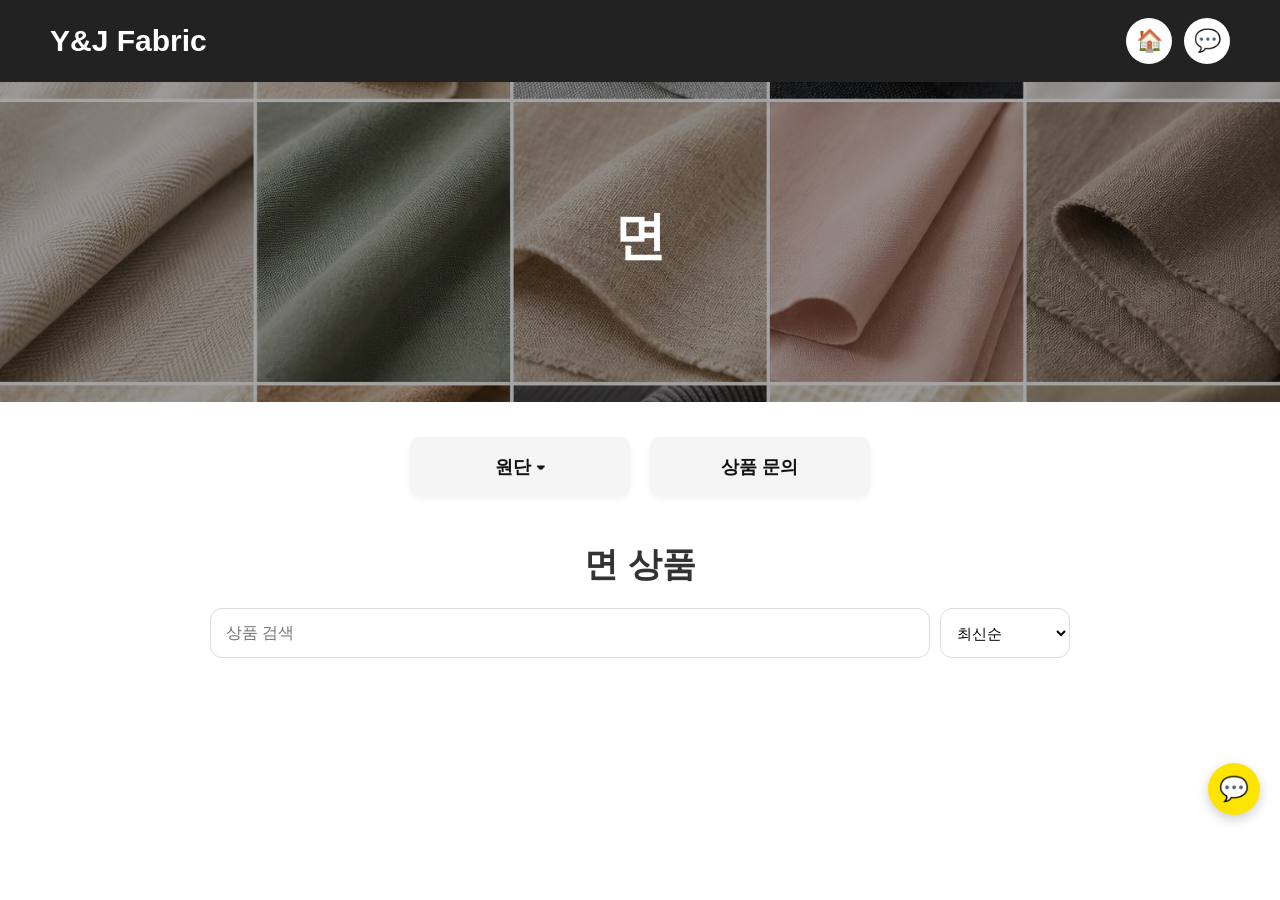
==== co.html @ 5d138b47 "Add files via upload" ====
<!-- co.html -->

<!DOCTYPE html>
<html lang="ko">

<head>
  <meta charset="UTF-8">
  <meta name="viewport"
        content="width=device-width, initial-scale=1.0">

  <title>면 | Y&J Fabric</title>

  <link rel="stylesheet" href="co.css?v=8">

  <style>

    .search-wrap{
      width:100%;
      max-width:900px;
      margin:20px auto 10px;
      padding:0 20px;
      display:flex;
      align-items:center;
      gap:10px;
    }

    .search-box{
      flex:1;
    }

    .search-box input{
      width:100%;
      height:50px;
      border:1px solid #ddd;
      border-radius:12px;
      padding:0 15px;
      font-size:16px;
      outline:none;
    }

    .search-box input:focus{
      border-color:#222;
    }

    .sort-box{
      width:130px;
      flex-shrink:0;
    }

    .sort-box select{
      width:100%;
      height:50px;
      border:1px solid #ddd;
      border-radius:12px;
      padding:0 12px;
      font-size:15px;
      background:#fff;
      outline:none;
      cursor:pointer;
    }

    .sort-box select:focus{
      border-color:#222;
    }

    /* =========================
       상품 팝업
    ========================= */

    .modal{
      display:none;
      position:fixed;
      inset:0;
      background:rgba(0,0,0,0.85);
      z-index:99999;
      justify-content:center;
      align-items:center;
      padding:20px;
    }

    .modal.show{
      display:flex;
    }

    .modal-content-wrap{
      width:100%;
      max-width:1200px;
      background:white;
      border-radius:20px;
      overflow:hidden;
      display:flex;
      gap:0;
      max-height:90vh;
    }

    .modal-left{
      flex:1;
      background:#111;
      display:flex;
      justify-content:center;
      align-items:center;
      padding:20px;
    }

    .modal-image{
      width:100%;
      max-height:80vh;
      object-fit:contain;
      border-radius:12px;
    }

    .modal-right{
      width:420px;
      background:white;
      padding:35px;
      overflow-y:auto;
    }

    .modal-product-name{
      font-size:32px;
      margin-bottom:25px;
      color:#111;
      line-height:1.3;
      word-break:keep-all;
    }

    .modal-detail-box{
      display:flex;
      flex-direction:column;
      gap:14px;
      margin-bottom:25px;
    }

    .modal-detail-item{
      border-bottom:1px solid #eee;
      padding-bottom:12px;
    }

    .modal-detail-label{
      font-size:13px;
      color:#888;
      margin-bottom:5px;
    }

    .modal-detail-value{
      font-size:17px;
      color:#222;
      font-weight:600;
      word-break:break-word;
    }

    .modal-description{
      font-size:15px;
      color:#444;
      line-height:1.8;
      white-space:pre-wrap;
      word-break:break-word;
    }

    .modal-close{
      position:absolute;
      top:20px;
      right:30px;
      color:white;
      font-size:44px;
      cursor:pointer;
      z-index:100000;
      line-height:1;
    }

    .modal-close:hover{
      opacity:0.7;
    }

    @media (max-width:768px){

      .search-wrap{
        gap:8px;
      }

      .sort-box{
        width:120px;
      }

      .search-box input,
      .sort-box select{
        height:46px;
        font-size:14px;
      }

      .modal-content-wrap{
        flex-direction:column;
        max-height:92vh;
      }

      .modal-left{
        padding:12px;
      }

      .modal-image{
        max-height:45vh;
      }

      .modal-right{
        width:100%;
        padding:22px;
      }

      .modal-product-name{
        font-size:24px;
        margin-bottom:20px;
      }

      .modal-detail-value{
        font-size:15px;
      }

      .modal-description{
        font-size:14px;
      }

      .modal-close{
        top:14px;
        right:18px;
        font-size:36px;
      }

    }

  </style>
</head>

<body>

<header>

  <h2>Y&J Fabric</h2>

  <nav class="icon-nav">

    <a href="index.html"
       title="홈"
       class="icon-btn">
      🏠
    </a>

    <a href="order.html"
       title="문의"
       class="icon-btn">
      💬
    </a>

  </nav>

</header>

<section class="hero">

  <div class="hero-overlay">

    <h1>면</h1>


  </div>

</section>

<section class="categories">

  <div class="dropdown-category">

    <div class="category">
      원단 ▾
    </div>

    <div class="dropdown-menu">

      <a href="co.html">면</a>
      <a href="li.html">린넨</a>
      <a href="de.html">데님</a>
      <a href="ra.html">레이온</a>
      <a href="da.html">다이마루</a>

    </div>

  </div>

  <a href="order.html"
     class="category">
    상품 문의
  </a>

</section>

<section class="page-title">

  <h2>면 상품</h2>

</section>

<div class="search-wrap">

  <div class="search-box">

    <input
      type="text"
      id="searchInput"
      placeholder="상품 검색"
    >

  </div>

  <div class="sort-box">

    <select id="sortSelect">

      <option value="latest">
        최신순
      </option>
      <option value="popular">
        인기순
      </option>
      <option value="name">
        이름순
      </option>

    </select>

  </div>

</div>

<section class="products">

  <div class="grid"
       id="grid"></div>

  <div id="loading">
    로딩중...
  </div>

</section>

<button id="topBtn">
  ↑
</button>

<a
  href="https://open.kakao.com/o/smrFUTti/"
  target="_blank"
  id="kakaoBtn"
  title="카카오톡 문의"
>
  💬
</a>

<script type="module">

import { initializeApp }
from "https://www.gstatic.com/firebasejs/12.3.0/firebase-app.js";

import {
  getFirestore,
  collection,
  getDocs,
  query,
  where,
  doc,
  updateDoc,
  increment
}
from "https://www.gstatic.com/firebasejs/12.3.0/firebase-firestore.js";

const firebaseConfig = {

  apiKey: "AIzaSyAGNPNq_hkyUL4CRrUCNpMMQA9CmLGZy5o",

  authDomain: "ynjfabrickor.firebaseapp.com",

  projectId: "ynjfabrickor",

  storageBucket: "ynjfabrickor.firebasestorage.app",

  messagingSenderId: "807605740695",

  appId: "1:807605740695:web:4aaa88cf3387266bb635d2"

};

const app = initializeApp(firebaseConfig);

const db = getFirestore(app);

const grid =
  document.getElementById("grid");

const loading =
  document.getElementById("loading");

const topBtn =
  document.getElementById("topBtn");

const searchInput =
  document.getElementById("searchInput");

const sortSelect =
  document.getElementById("sortSelect");

let page = 0;

const pageSize = 12;

let products = [];

let filteredProducts = [];

async function loadProducts(){

  try{

    loading.style.display = "block";

    const q =
      query(
        collection(db, "products"),
        where("category", "==", "co")
      );

    const querySnapshot =
      await getDocs(q);

    products = [];

    querySnapshot.forEach((docSnap) => {

  products.push({
    id: docSnap.id,
    ...docSnap.data()
  });

});

    filteredProducts = [...products];

    sortProducts("latest");

    if(products.length === 0){

      loading.innerHTML =
        "등록된 상품이 없습니다.";

      return;

    }

    renderProducts();

  }catch(error){

    console.error(error);

    loading.innerHTML =
      "상품을 불러오지 못했습니다.";

  }

}

function sortProducts(type){

  filteredProducts.sort((a, b) => {

    // 품절 상품 맨 아래
    if(!!a.soldOut !== !!b.soldOut){
      return a.soldOut ? 1 : -1;
    }

    // 최신순
    if(type === "latest"){

      const aTime = a.createdAt || 0;
      const bTime = b.createdAt || 0;

      return bTime - aTime;

    }
// 인기순
    if(type === "popular"){

  return (b.viewCount || 0)
       - (a.viewCount || 0);

}
    // 이름순
    if(type === "name"){

      return (a.name || "").localeCompare(
        b.name || "",
        "ko"
      );

    }

    return 0;

  });

}

function renderProducts(reset = true){

  if(reset){

    page = 0;

    grid.innerHTML = "";

  }

  const start =
    page * pageSize;

  const end =
    start + pageSize;

  const items =
    filteredProducts.slice(start, end);

  items.forEach((product, index) => {

    const div =
      document.createElement("div");

    div.className = "item";

    div.dataset.index =
      start + index;

    div.innerHTML = `

      <div class="item-image-wrap">

        <img
          src="${product.image}"
          alt="${product.name}"
          loading="lazy"
          class="${
            product.soldOut
            ? "soldout-image"
            : ""
          }"
        >

        ${
          product.soldOut
          ? `
            <div class="soldout-badge">
              품절
            </div>
          `
          : ""
        }

      </div>

      <p class="product-name">
        ${product.name}
      </p>

    `;

    grid.appendChild(div);

  });

  const images =
    grid.querySelectorAll("img");

  images.forEach((img) => {

    if(img.complete){

      img.classList.add("loaded");

    }else{

      img.onload = () => {

        img.classList.add("loaded");

      };

    }

  });

  page++;

  if(filteredProducts.length === 0){

    grid.innerHTML = `

      <p style="
        width:100%;
        text-align:center;
        padding:40px 0;
        color:#777;
      ">

        검색 결과가 없습니다.

      </p>

    `;

  }

  loading.style.display = "none";

}

searchInput.addEventListener("input", () => {

  const keyword =
    searchInput.value
    .toLowerCase()
    .trim();

  filteredProducts =
    [...products].filter((product) => {

      return product.name
        .toLowerCase()
        .includes(keyword);

    });

  sortProducts(sortSelect.value);

  renderProducts(true);

});

sortSelect.addEventListener("change", () => {

  sortProducts(sortSelect.value);

  renderProducts(true);

});

window.addEventListener("scroll", () => {

  if(

    window.innerHeight +
    window.scrollY >=
    document.body.offsetHeight - 150

  ){

    if(

      page * pageSize <
      filteredProducts.length

    ){

      renderProducts(false);

    }

  }

  if(window.scrollY > 300){

    topBtn.classList.add("show");

  }else{

    topBtn.classList.remove("show");

  }

});

topBtn.addEventListener("click", () => {

  window.scrollTo({

    top:0,

    behavior:"smooth"

  });

});

loadProducts();

/* =========================
   상품 팝업
========================= */

document.addEventListener("click", function(e){

  const item =
    e.target.closest(".item");

  if(!item) return;

  const index =
    item.dataset.index;

  const product =
    filteredProducts[index];
    if(product.id){

  updateDoc(
    doc(db,"products",product.id),
    {
      viewCount: increment(1)
    }
  );

}
    
setTimeout(() => {


  const copyBtn =
    document.getElementById("copyBtn");

  if(copyBtn){

    copyBtn.onclick = () => {

      const text = `
상품명 : ${product.name || "-"}
색상 : ${product.color || "-"}
`;

      navigator.clipboard.writeText(text);

      alert("상품 정보가 복사되었습니다.");

    };

  }

}, 0);
  if(!product) return;

  document.getElementById("modalImage").src =
    product.image || "";

  document.getElementById("modalProductName").textContent =
    product.name || "-";

  document.getElementById("modalFabricName").textContent =
    product.fabricName || "-";

  document.getElementById("modalColor").textContent =
    product.color || "-";

  document.getElementById("modalWidth").textContent =
    product.width || "-";

  document.getElementById("modalPrice").textContent =
    product.price || "-";

  document.getElementById("modalDescription").textContent =
    product.detail || "상세 설명이 없습니다.";

  document
    .getElementById("imageModal")
    .classList.add("show");

});

document
  .querySelector(".modal-close")
  .addEventListener("click", function(){

    document
      .getElementById("imageModal")
      .classList.remove("show");

});

document
  .getElementById("imageModal")
  .addEventListener("click", function(e){

    if(e.target === this){

      this.classList.remove("show");

    }

});

</script>

<!-- 상품 확대 팝업 -->
<div id="imageModal"
     class="modal">

  <span class="modal-close">
    &times;
  </span>

  <div class="modal-content-wrap">

    <!-- 왼쪽 이미지 -->
    <div class="modal-left">

      <img
        id="modalImage"
        class="modal-image"
        src=""
        alt=""
      >

    </div>
<div class="modal-right">
    <!-- 오른쪽 정보 -->
    <div class="modal-top">

  <h2
    id="modalProductName"
    class="modal-product-name"
  ></h2>

  <div class="modal-btn-group">

    <button
      id="copyBtn"
      class="modal-copy-btn"
    >
      📋 복사
    </button>

    <a
      href="https://open.kakao.com/o/smrFUTti"
      target="_blank"
      class="modal-kakao-btn"
    >
      💬 문의
    </a>

  </div>

</div>

      <div class="modal-detail-box">

        <div class="modal-detail-item">

          <div class="modal-detail-label">
            원단명
          </div>

          <div
            id="modalFabricName"
            class="modal-detail-value"
          ></div>

        </div>

        <div class="modal-detail-item">

          <div class="modal-detail-label">
            색상
          </div>

          <div
            id="modalColor"
            class="modal-detail-value"
          ></div>

        </div>

        <div class="modal-detail-item">

          <div class="modal-detail-label">
            원단 폭
          </div>

          <div
            id="modalWidth"
            class="modal-detail-value"
          ></div>

        </div>

        <div class="modal-detail-item">

          <div class="modal-detail-label">
            3마 기준 가격
          </div>

          <div
            id="modalPrice"
            class="modal-detail-value"
          ></div>

        </div>

      </div>

      <div
        id="modalDescription"
        class="modal-description"
      ></div>

    </div>

  </div>
</div>
</div>

</body>
</html>
---- co.css ----
/* =========================
   기본 설정
========================= */

*{
  margin:0;
  padding:0;
  box-sizing:border-box;
}

html{
  -webkit-text-size-adjust:100%;
  text-size-adjust:100%;
}

body{
  font-family:Arial,sans-serif;
  background:#fff;
  color:#333;
}

/* =========================
   헤더
========================= */

header{
  display:flex;
  justify-content:space-between;
  align-items:center;
  padding:18px 50px;
  background:#222;
  color:white;
}

header h2{
  font-size:30px;
}

/* =========================
   아이콘 네비
========================= */

.icon-nav{
  display:flex;
  gap:12px;
}

.icon-btn{
  width:46px;
  height:46px;

  display:flex;
  align-items:center;
  justify-content:center;

  background:white;
  color:#222;

  border-radius:50%;
  text-decoration:none;
  font-size:22px;

  transition:0.3s;
}

.icon-btn:hover{
  background:#f1f1f1;
  transform:translateY(-2px);
}

/* =========================
   메인 배너
========================= */

.hero{
  height:320px;

  background:
    linear-gradient(rgba(0,0,0,0.35), rgba(0,0,0,0.35)),
    url('./images/back.png')
    center center / cover no-repeat;

  display:flex;
  justify-content:center;
  align-items:center;

  text-align:center;
  color:white;
}

.hero-overlay h1{
  font-size:52px;
  margin-bottom:10px;
}

.hero-overlay p{
  font-size:18px;
}

/* =========================
   카테고리
========================= */

.categories{
  display:flex;
  justify-content:center;
  align-items:center;

  gap:20px;
  padding:35px 20px;

  flex-wrap:wrap;
}

.dropdown-category{
  position:relative;
  display:flex;
  align-items:center;
}

.category,
.dropdown-btn{

  width:220px;
  height:60px;

  display:flex;
  justify-content:center;
  align-items:center;

  background:#f5f5f5;

  border:none;
  border-radius:10px;

  font-size:18px;
  font-weight:600;

  text-decoration:none;
  color:#111;

  cursor:pointer;

  box-shadow:0 2px 6px rgba(0,0,0,0.05);

  transition:0.2s;
}

.category:hover,
.dropdown-btn:hover{
  background:#ececec;
}

/* =========================
   드롭다운
========================= */

.dropdown-category:hover .dropdown-menu{
  display:block;
}

.dropdown-menu{
  display:none;

  position:absolute;
  top:60px;
  left:0;

  width:220px;

  background:white;

  border:1px solid #ddd;
  border-radius:10px;

  overflow:hidden;

  z-index:9999;

  box-shadow:0 5px 15px rgba(0,0,0,0.08);
}

.dropdown-menu a{
  display:block;

  padding:14px 16px;

  color:black;
  text-decoration:none;
}

.dropdown-menu a:hover{
  background:#eee;
}

/* =========================
   제목
========================= */

.page-title{
  padding:10px 20px 0;
}

.page-title h2{
  text-align:center;
  font-size:34px;
}

/* =========================
   상품
========================= */

.products{
  max-width:1400px;
  margin:auto;
  padding:50px 20px 70px;
}

.grid{
  display:grid;
  grid-template-columns:repeat(5,1fr);
  gap:25px;
}

/* 상품 카드 */

.item{
  border:1px solid #ddd;
  border-radius:12px;

  overflow:hidden;

  background:white;

  transition:0.3s;

  text-align:center;

  position:relative;

  cursor:pointer;
}

.item:hover{
  transform:translateY(-5px);

  box-shadow:0 5px 15px rgba(0,0,0,0.1);
}

/* 이미지 */

.item-image-wrap{
  position:relative;
}

.item img{
  width:100%;

  aspect-ratio:1 / 1;

  object-fit:cover;

  display:block;

  opacity:0;

  transition:opacity 0.3s ease;
}

.item img.loaded{
  opacity:1;
}

/* =========================
   품절
========================= */

.soldout-image{
  filter:grayscale(100%) brightness(0.7);
  transform:scale(0.98);
}

.soldout-badge{

  position:absolute;

  top:12px;
  left:12px;

  background:#d11a2a;
  color:white;

  padding:8px 14px;

  border-radius:999px;

  font-size:13px;
  font-weight:700;

  z-index:20;

  box-shadow:0 4px 10px rgba(0,0,0,0.25);

  pointer-events:none;
}

/* 상품명 */

.product-name{

  width:100%;

  padding:14px 10px;

  font-size:16px;

  text-align:center;

  white-space:nowrap;
  overflow:hidden;
  text-overflow:ellipsis;
}

/* =========================
   상품 팝업
========================= */

.modal{

  display:none;

  position:fixed;
  inset:0;

  z-index:99999;

  background:rgba(0,0,0,0.88);

  justify-content:center;
  align-items:center;

  padding:30px;
}

.modal.show{
  display:flex;
}

.modal-content-wrap{

  width:100%;
  max-width:1200px;

  background:white;

  border-radius:22px;

  display:flex;
  gap:30px;

  overflow:hidden;

  padding:30px;

  position:relative;
}

/* 왼쪽 이미지 */

.modal-left{
  flex:1;
  min-width:0;
}

.modal-image{

  width:100%;
  max-height:75vh;

  object-fit:contain;

  border-radius:14px;

  background:#f7f7f7;
}

/* 오른쪽 정보 */

.modal-right{
  width:380px;
}

/* 상단 */

.modal-top{
  display:flex;
  justify-content:space-between;
  align-items:flex-start;
  gap:20px;
  margin-bottom:25px;
}

.modal-top-left{
  flex:1;
}

/* 상품명 */

.modal-product-name{

  font-size:30px;
  font-weight:700;

  color:#111;

  line-height:1.3;

  word-break:keep-all;
}

/* 버튼 그룹 */

.modal-btn-group{
  display:flex;
  align-items:center;
  gap:10px;
  flex-shrink:0;
}

/* 공통 버튼 */

.modal-copy-btn,
.modal-kakao-btn{

  display:flex;
  align-items:center;
  justify-content:center;

  height:42px;
  padding:0 16px;

  border:none;
  border-radius:999px;

  text-decoration:none;

  font-size:14px;
  font-weight:700;

  cursor:pointer;

  transition:0.2s;

  box-shadow:0 4px 12px rgba(0,0,0,0.12);
}

/* 복사 버튼 */

.modal-copy-btn{
  background:#f3f3f3;
  color:#222;
}

/* 문의 버튼 */

.modal-kakao-btn{
  background:#FEE500;
  color:#3C1E1E;
}

/* hover */

.modal-copy-btn:hover,
.modal-kakao-btn:hover{
  transform:translateY(-2px);
}

/* 상세 정보 */

.modal-detail-box{

  display:flex;
  flex-direction:column;

  gap:14px;
}

.modal-detail-item{

  padding-bottom:12px;

  border-bottom:1px solid #eee;
}

.modal-detail-label{

  font-size:13px;

  color:#777;

  margin-bottom:5px;
}

.modal-detail-value{

  font-size:17px;
  font-weight:600;

  color:#222;

  line-height:1.4;
}

/* 설명 */

.modal-description{

  margin-top:20px;

  padding:16px;

  background:#f8f8f8;

  border-radius:12px;

  font-size:14px;
  line-height:1.7;

  color:#444;

  white-space:pre-line;
}

/* 닫기 버튼 */

.modal-close{

  position:absolute;

  top:18px;
  right:24px;

  font-size:42px;

  color:#111;

  cursor:pointer;

  z-index:100000;

  line-height:1;
}

.modal-close:hover{
  opacity:0.7;
}

/* =========================
   로딩
========================= */

#loading{
  text-align:center;
  padding:30px;
  display:none;
  color:#666;
}

/* =========================
   맨 위 버튼
========================= */

#topBtn{

  position:fixed;

  right:20px;
  bottom:20px;

  width:52px;
  height:52px;

  border:none;
  border-radius:50%;

  background:#222;
  color:white;

  font-size:22px;
  font-weight:bold;

  cursor:pointer;

  opacity:0;
  visibility:hidden;

  transition:0.3s;

  z-index:9999;

  box-shadow:0 4px 12px rgba(0,0,0,0.2);
}

#topBtn.show{
  opacity:1;
  visibility:visible;
}

#topBtn:hover{
  background:#444;
  transform:translateY(-3px);
}

/* =========================
   카카오 버튼
========================= */

#kakaoBtn{

  position:fixed;

  right:20px;
  bottom:85px;

  width:52px;
  height:52px;

  display:flex;
  align-items:center;
  justify-content:center;

  border-radius:50%;

  background:#FEE500;
  color:#3C1E1E;

  text-decoration:none;

  font-size:24px;
  font-weight:bold;

  z-index:9999;

  box-shadow:0 4px 12px rgba(0,0,0,0.2);

  transition:0.3s;
}

#kakaoBtn:hover{
  transform:translateY(-3px);
  box-shadow:0 6px 16px rgba(0,0,0,0.25);
}

/* =========================
   모바일
========================= */

@media (max-width:768px){

  header{

    flex-direction:row;

    justify-content:space-between;
    align-items:center;

    padding:14px 16px;
  }

  header h2{
    font-size:20px;
  }

  .icon-nav{
    gap:8px;
  }

  .icon-btn{
    width:36px;
    height:36px;
    font-size:16px;
  }

  .hero{
    height:200px;
    padding:20px;
  }

  .hero-overlay h1{
    font-size:30px;
  }

  .hero-overlay p{
    font-size:14px;
  }

  .categories{
    gap:8px;
    flex-wrap:nowrap;
  }

  .category,
  .dropdown-btn{

    width:145px;
    height:52px;

    font-size:15px;
  }

  .dropdown-menu{
    width:145px;
    top:58px;
  }

  .page-title h2{
    font-size:26px;
  }

  .products{
    padding:35px 10px 60px;
  }

  .grid{
    grid-template-columns:repeat(3,1fr);
    gap:10px;
  }

  .item{
    border-radius:8px;
  }

  .product-name{

    padding:10px 5px;

    font-size:13px;

    line-height:1.2;
  }

  .soldout-badge{

    top:8px;
    left:8px;

    padding:6px 10px;

    font-size:12px;
  }

  /* 모달 */

  .modal{
    padding:12px;
    align-items:flex-start;
    overflow-y:auto;
  }

  .modal-content-wrap{

    flex-direction:column;

    gap:18px;

    padding:18px;

    margin-top:40px;
  }

  .modal-right{
    width:100%;
  }

  .modal-image{
    max-height:45vh;
  }

  .modal-top{
    flex-direction:column;
    align-items:flex-start;
    gap:14px;
  }

  .modal-btn-group{
    width:100%;
  }

  .modal-copy-btn,
  .modal-kakao-btn{
    height:38px;
    font-size:13px;
    padding:0 14px;
  }

  .modal-product-name{
    font-size:22px;
  }

  .modal-detail-value{
    font-size:15px;
  }

  .modal-description{
    font-size:13px;
  }

  .modal-close{
    top:10px;
    right:16px;
    font-size:34px;
  }

  #topBtn{
    width:46px;
    height:46px;
    right:15px;
    bottom:15px;
    font-size:18px;
  }

  #kakaoBtn{
    width:46px;
    height:46px;
    right:15px;
    bottom:75px;
    font-size:20px;
  }

}
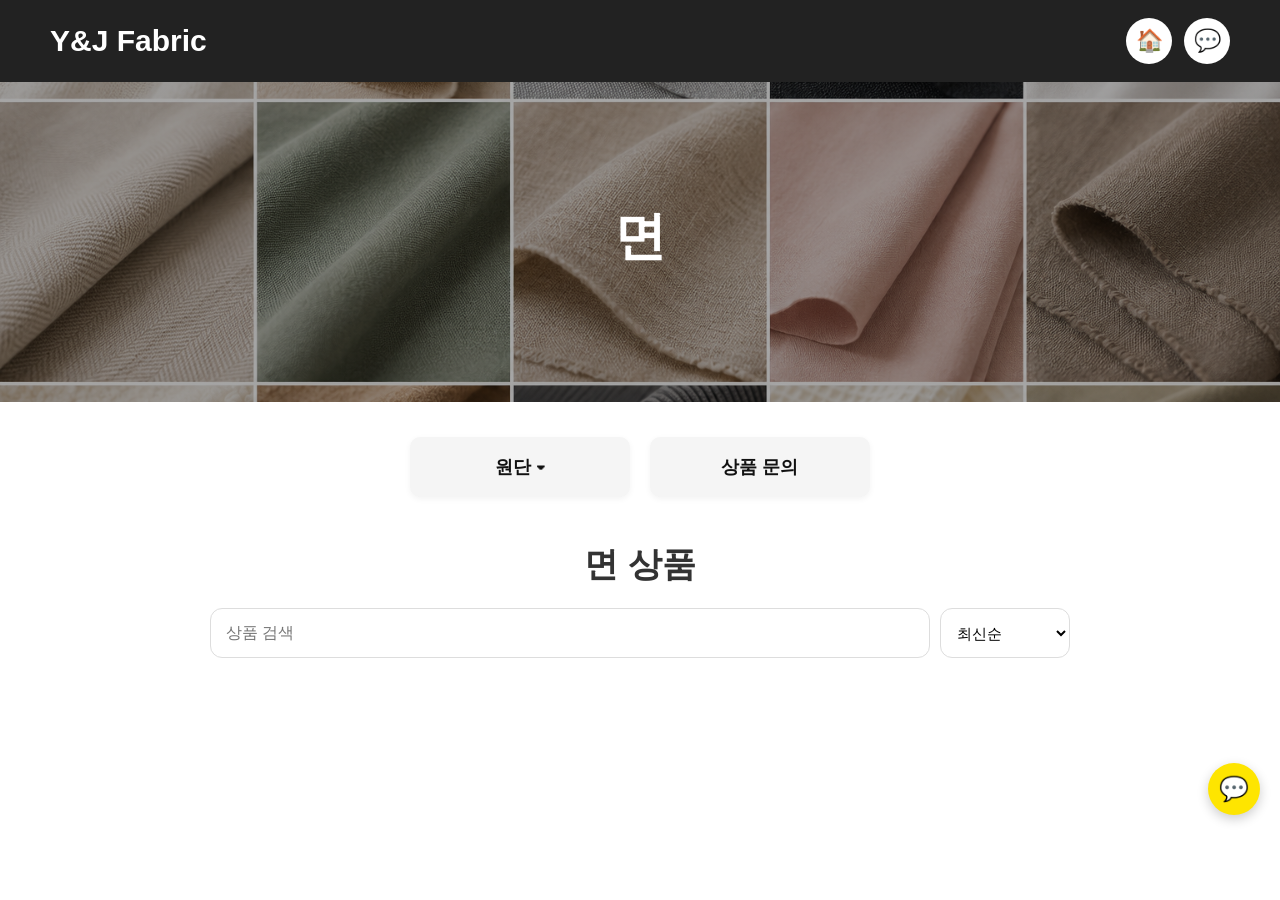
==== commit 988cb5a2: "Add files via upload" ====
--- a/co.html
+++ b/co.html
@@ -485,7 +485,7 @@
 
     }
 // 인기순
-    if(type === "popular"){
+  if(type === "popular"){
 
   return (b.viewCount || 0)
        - (a.viewCount || 0);
@@ -538,36 +538,43 @@
 
     div.innerHTML = `
 
-      <div class="item-image-wrap">
-
-        <img
-          src="${product.image}"
-          alt="${product.name}"
-          loading="lazy"
-          class="${
-            product.soldOut
-            ? "soldout-image"
-            : ""
-          }"
-        >
-
+  <div class="main-product-image-wrap">
+
+    ${
+      product.soldOut
+      ? `
+        <div class="soldout-badge">
+          품절
+        </div>
+      `
+      : ""
+    }
+
+    <img
+      src="${product.image}"
+      alt="${product.name}"
+      class="
+        main-product-image
         ${
           product.soldOut
-          ? `
-            <div class="soldout-badge">
-              품절
-            </div>
-          `
+          ? "soldout-image"
           : ""
         }
-
-      </div>
-
-      <p class="product-name">
-        ${product.name}
-      </p>
-
-    `;
+      "
+      loading="lazy"
+    >
+
+  </div>
+
+  <p class="product-name">
+    ${product.name}
+  </p>
+
+  <p class="product-price">
+    ₩${Number(product.price || 0).toLocaleString()}
+  </p>
+
+`;
 
     grid.appendChild(div);
 
@@ -768,7 +775,17 @@
 
   document.getElementById("modalPrice").textContent =
     product.price || "-";
-
+document.getElementById("modalThickness").textContent =
+  product.thickness || "-";
+
+document.getElementById("modalStretch").textContent =
+  product.stretch || "-";
+
+document.getElementById("modalSeeThrough").textContent =
+  product.seeThrough || "-";
+
+document.getElementById("modalTouch").textContent =
+  product.touch || "-";
   document.getElementById("modalDescription").textContent =
     product.detail || "상세 설명이 없습니다.";
 
@@ -906,7 +923,45 @@
           ></div>
 
         </div>
-
+<div class="modal-detail-item">
+  <div class="modal-detail-label">
+    두께
+  </div>
+  <div
+    id="modalThickness"
+    class="modal-detail-value"
+  ></div>
+</div>
+
+<div class="modal-detail-item">
+  <div class="modal-detail-label">
+    신축성
+  </div>
+  <div
+    id="modalStretch"
+    class="modal-detail-value"
+  ></div>
+</div>
+
+<div class="modal-detail-item">
+  <div class="modal-detail-label">
+    비침
+  </div>
+  <div
+    id="modalSeeThrough"
+    class="modal-detail-value"
+  ></div>
+</div>
+
+<div class="modal-detail-item">
+  <div class="modal-detail-label">
+    촉감
+  </div>
+  <div
+    id="modalTouch"
+    class="modal-detail-value"
+  ></div>
+</div>
       </div>
 
       <div
--- a/co.css
+++ b/co.css
@@ -827,4 +827,53 @@
     font-size:20px;
   }
 
+}
+.product-name{
+  margin-top:12px;
+  font-size:16px;
+  font-weight:600;
+  color:#222;
+}
+
+.product-price{
+  margin-top:4px;
+  font-size:15px;
+  font-weight:700;
+  color:#d11a2a;
+}
+@media (max-width:768px){
+
+  .product-name{
+    font-size:14px;
+  }
+
+  .product-price{
+    font-size:13px;
+  }
+
+}
+.product-name{
+  margin-top:12px;
+  font-size:16px;
+  font-weight:600;
+  color:#222;
+}
+
+.product-price{
+  margin-top:4px;
+  font-size:15px;
+  font-weight:700;
+  color:#d11a2a;
+}
+
+@media (max-width:768px){
+
+  .product-name{
+    font-size:14px;
+  }
+
+  .product-price{
+    font-size:13px;
+  }
+
 }
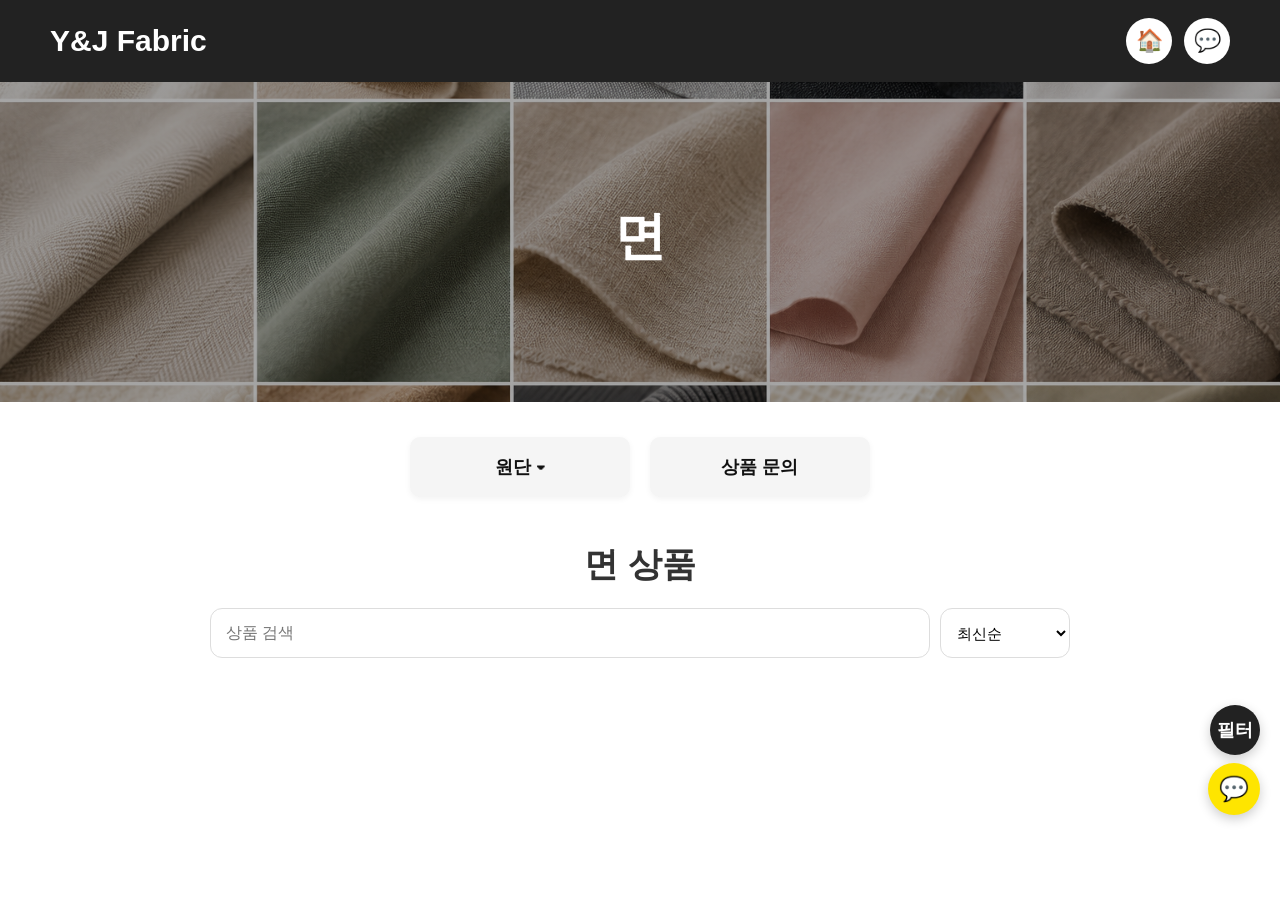
==== commit 9e1a6be2: "Add files via upload" ====
--- a/co.html
+++ b/co.html
@@ -353,6 +353,12 @@
 >
   💬
 </a>
+<button id="filterBtn"
+        class="filter-btn">
+
+  필터
+
+</button>
 
 <script type="module">
 
@@ -411,9 +417,56 @@
 const pageSize = 12;
 
 let products = [];
-
+let selectedFilters = {
+  color: [],
+  thickness: [],
+  stretch: [],
+  seeThrough: [],
+  touch: []
+};
+const filterOptions = {
+  color: [
+    "화이트",
+    "아이보리",
+    "베이지",
+    "브라운",
+    "그레이",
+    "블랙",
+    "레드",
+    "핑크",
+    "오렌지",
+    "옐로우",
+    "그린",
+    "블루",
+    "네이비",
+    "퍼플",
+    "멀티"
+  ],
+
+  thickness: [
+    "얇음",
+    "보통",
+    "두꺼움"
+  ],
+
+  stretch: [
+    "없음",
+    "약간",
+    "좋음"
+  ],
+
+  seeThrough: [
+    "없음",
+    "약간",
+    "있음"
+  ],
+  touch: [
+  "부드러움",
+  "보통",
+  "거침"
+  ]
+};
 let filteredProducts = [];
-
 async function loadProducts(){
 
   try{
@@ -452,7 +505,7 @@
       return;
 
     }
-
+    renderFilterModal();
     renderProducts();
 
   }catch(error){
@@ -633,14 +686,7 @@
     .toLowerCase()
     .trim();
 
-  filteredProducts =
-    [...products].filter((product) => {
-
-      return product.name
-        .toLowerCase()
-        .includes(keyword);
-
-    });
+  applyFilters();
 
   sortProducts(sortSelect.value);
 
@@ -816,6 +862,273 @@
     }
 
 });
+/* =========================
+   필터
+========================= */
+
+document
+  .getElementById("filterBtn")
+  .addEventListener("click", () => {
+
+    renderFilterModal();
+
+    document
+      .getElementById("filterModal")
+      .classList.add("show");
+
+  });
+
+document
+.getElementById("closeFilter")
+.onclick = () => {
+
+  document
+    .getElementById("filterModal")
+    .classList.remove("show");
+
+};
+
+function renderFilterModal(){
+
+  createGroup(
+    "colorGroup",
+    "색상",
+    "color"
+  );
+
+  createGroup(
+    "thicknessGroup",
+    "두께",
+    "thickness"
+  );
+
+  createGroup(
+    "stretchGroup",
+    "신축성",
+    "stretch"
+  );
+
+  createGroup(
+    "seeThroughGroup",
+    "비침",
+    "seeThrough"
+  );
+  createGroup(
+  "touchGroup",
+  "촉감",
+  "touch"
+);
+
+}
+
+function createGroup(
+  containerId,
+  title,
+  key
+){
+
+  const box =
+    document.getElementById(
+      containerId
+    );
+
+  const items = filterOptions[key];
+
+  box.innerHTML = `
+
+    <h4
+      style="
+        margin-bottom:15px;
+        font-size:16px;
+      "
+    >
+
+      ${title}
+
+    </h4>
+
+    <div
+      class="filter-items"
+    ></div>
+
+  `;
+
+  const wrap =
+    box.querySelector(
+      ".filter-items"
+    );
+
+  items.forEach(item => {
+
+    const chip =
+      document.createElement(
+        "div"
+      );
+
+    chip.className =
+      "filter-chip";
+
+    chip.textContent =
+      item;
+
+    if(
+      selectedFilters[key]
+      .includes(item)
+    ){
+      chip.classList.add(
+        "active"
+      );
+    }
+
+    chip.onclick = () => {
+
+      chip.classList.toggle(
+        "active"
+      );
+
+      if(
+        chip.classList.contains(
+          "active"
+        )
+      ){
+
+        if(
+          !selectedFilters[key]
+            .includes(item)
+        ){
+          selectedFilters[key]
+            .push(item);
+        }
+
+      }else{
+
+        selectedFilters[key] =
+          selectedFilters[key]
+            .filter(
+              v => v !== item
+            );
+
+      }
+
+    };
+
+    wrap.appendChild(chip);
+
+  });
+
+}
+
+document
+  .getElementById(
+    "applyFilter"
+  )
+  .addEventListener(
+    "click",
+    applyFilters
+  );
+
+function applyFilters(){
+
+  const keyword =
+    searchInput.value
+      .toLowerCase()
+      .trim();
+
+  filteredProducts =
+    products.filter(product => {
+
+      const searchMatch =
+        product.name
+          .toLowerCase()
+          .includes(keyword);
+
+      const colorMatch =
+        !selectedFilters.color.length
+        ||
+        selectedFilters.color
+          .includes(
+            product.color
+          );
+
+      const thicknessMatch =
+        !selectedFilters.thickness.length
+        ||
+        selectedFilters.thickness
+          .includes(
+            product.thickness
+          );
+
+      const stretchMatch =
+        !selectedFilters.stretch.length
+        ||
+        selectedFilters.stretch
+          .includes(
+            product.stretch
+          );
+
+      const seeThroughMatch =
+        !selectedFilters
+          .seeThrough.length
+        ||
+        selectedFilters
+          .seeThrough
+          .includes(
+            product.seeThrough
+          );
+          const touchMatch =
+          !selectedFilters.touch.length ||
+          selectedFilters.touch.includes(
+          product.touch
+          );
+
+      return (
+
+        searchMatch
+        &&
+        colorMatch
+        &&
+        thicknessMatch
+        &&
+        stretchMatch
+        &&
+        seeThroughMatch
+        &&
+        touchMatch
+      );
+
+    });
+
+  sortProducts(
+    sortSelect.value
+  );
+
+  renderProducts(true);
+
+  document
+    .getElementById(
+      "filterModal"
+    )
+    .classList.remove(
+      "show"
+    );
+
+}
+
+document
+.getElementById("resetFilter")
+.onclick = () => {
+
+  selectedFilters = {
+    color: [],
+    thickness: [],
+    stretch: [],
+    seeThrough: [],
+    touch: []
+  };
+
+  renderFilterModal();
+
+};
 
 </script>
 
@@ -865,6 +1178,7 @@
     >
       💬 문의
     </a>
+    
 
   </div>
 
@@ -974,6 +1288,51 @@
   </div>
 </div>
 </div>
-
+<div id="filterModal"
+     class="filter-modal">
+
+  <div class="filter-box">
+
+    <span id="closeFilter"
+          class="filter-close">
+
+      ✕
+
+    </span>
+
+    <h3>필터</h3>
+
+    <div id="colorGroup"></div>
+
+    <div class="filter-row">
+
+      <div id="thicknessGroup"></div>
+
+      <div id="stretchGroup"></div>
+
+      <div id="seeThroughGroup"></div>
+      <div id="touchGroup"></div>
+
+    </div>
+
+    <div class="filter-footer">
+
+      <button id="resetFilter">
+
+        초기화
+
+      </button>
+
+      <button id="applyFilter">
+
+        적용
+
+      </button>
+
+    </div>
+
+  </div>
+
+</div>
 </body>
 </html>
--- a/co.css
+++ b/co.css
@@ -876,4 +876,176 @@
     font-size:13px;
   }
 
+}
+@media (max-width:768px){
+
+  .filter-btn{
+    right:15px;
+    bottom:135px;
+  }
+
+}
+
+.filter-modal{
+  display:none;
+  position:fixed;
+  inset:0;
+  background:rgba(0,0,0,.45);
+  z-index:9999;
+}
+
+.filter-modal.show{
+  display:flex;
+  justify-content:center;
+  align-items:center;
+}
+
+.filter-box{
+  width:90%;
+  max-width:500px;
+
+  background:white;
+  border-radius:20px;
+
+  padding:30px 20px;
+
+  position:relative;
+}
+
+.filter-close{
+  position:absolute;
+  top:20px;
+  right:20px;
+
+  font-size:28px;
+  cursor:pointer;
+}
+
+.filter-row{
+  display:grid;
+  grid-template-columns:
+    1fr 1fr 1fr;
+
+  gap:20px;
+}
+
+.filter-items{
+  display:flex;
+  flex-wrap:wrap;
+  gap:10px;
+}
+
+.filter-chip{
+  display:flex;
+  align-items:center;
+  gap:8px;
+
+  border:none;
+  background:none;
+
+  font-size:13px;
+  cursor:pointer;
+  padding:4px 0;
+}
+
+.filter-chip::before{
+  content:"□";
+  font-size:21px;
+  line-height:1;
+}
+
+.filter-chip.active::before{
+  content:"☑";
+}
+
+.filter-chip.active{
+  background:none;
+  color:#222;
+  border:none;
+}
+
+.filter-footer{
+  display:flex;
+  gap:12px;
+  margin-top:30px;
+}
+
+.filter-footer button{
+  flex:1;
+  height:48px;
+
+  border:none;
+  border-radius:10px;
+
+  cursor:pointer;
+}
+
+#resetFilter{
+  background:#eee;
+}
+
+#applyFilter{
+  background:#222;
+  color:white;
+}
+#colorGroup .filter-items{
+  display:grid;
+  grid-template-columns:repeat(6,1fr);
+  gap:8px;
+}
+#thicknessGroup .filter-items,
+#stretchGroup .filter-items,
+#seeThroughGroup .filter-items,
+#touchGroup .filter-items{
+  display:flex;
+  flex-direction:column;
+  gap:6px;
+}
+.filter-box h3{
+  font-size:24px;
+}
+
+.filter-box h4{
+  font-size:15px;
+}
+
+.filter-btn{
+  position:fixed;
+  right:20px;   /* 카카오 버튼과 동일 */
+  bottom:145px;
+
+  width:50px;
+  height:50px;
+
+  border:none;
+  border-radius:50%;
+
+  background:#222;
+  color:#fff;
+
+  font-size:18px;
+  font-weight:bold;
+
+  cursor:pointer;
+
+  z-index:9998;
+
+  box-shadow:0 4px 12px rgba(0,0,0,.2);
+  transition:0.3s;
+}
+.filter-btn:hover{
+  transform:translateY(-3px);
+  box-shadow:0 6px 16px rgba(0,0,0,0.25);
+}
+@media (max-width:768px){
+
+  .filter-chip{
+    font-size:13px;
+    gap:6px;
+  }
+
+  .filter-chip::before{
+    font-size:18px;
+  }
+
 }
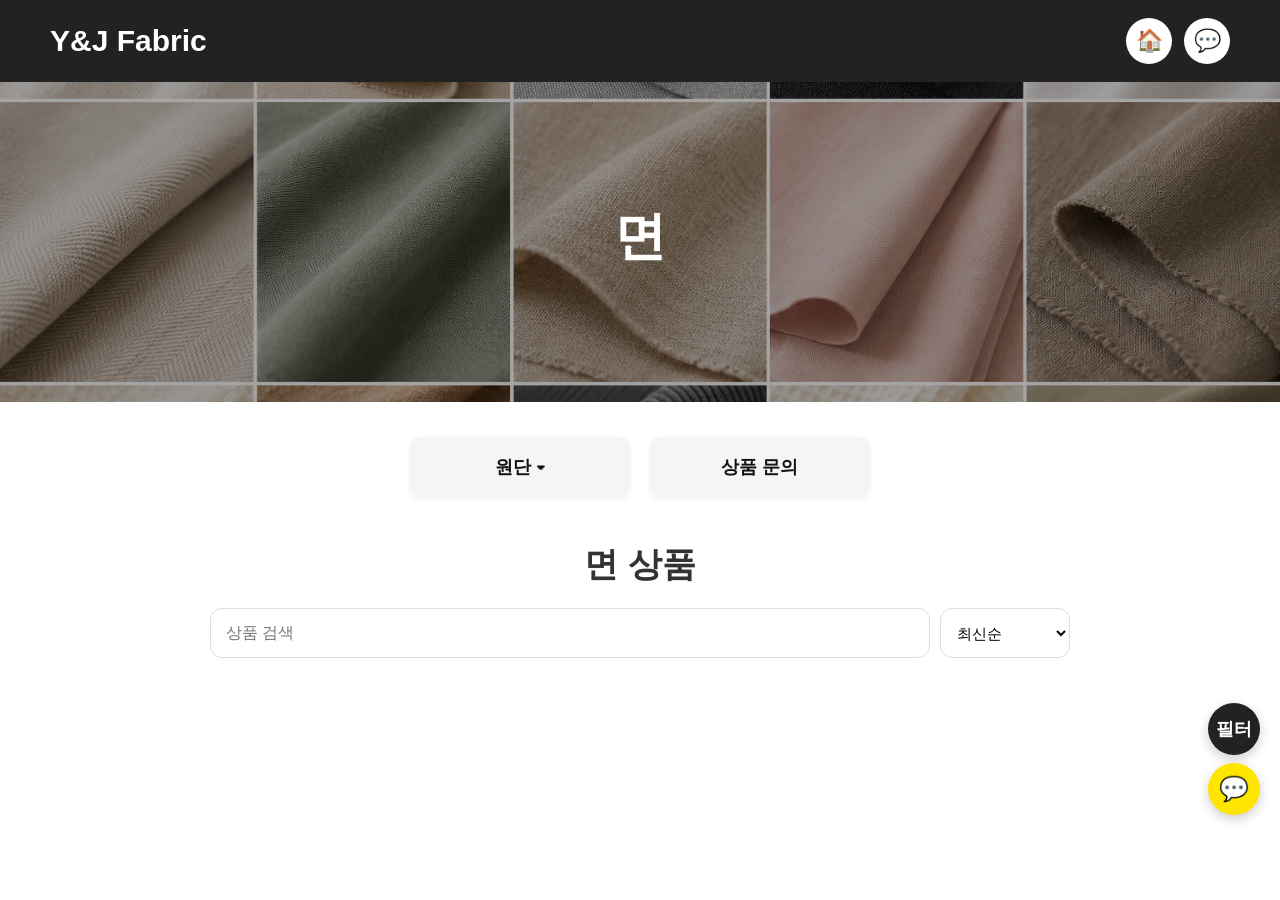
==== commit 6c4592d2: "Add files via upload" ====
--- a/co.html
+++ b/co.html
@@ -355,9 +355,7 @@
 </a>
 <button id="filterBtn"
         class="filter-btn">
-
   필터
-
 </button>
 
 <script type="module">
@@ -1287,7 +1285,6 @@
 
   </div>
 </div>
-</div>
 <div id="filterModal"
      class="filter-modal">
 
--- a/co.css
+++ b/co.css
@@ -2,1050 +2,853 @@
    기본 설정
 ========================= */
 
-*{
-  margin:0;
-  padding:0;
-  box-sizing:border-box;
-}
-
-html{
-  -webkit-text-size-adjust:100%;
-  text-size-adjust:100%;
-}
-
-body{
-  font-family:Arial,sans-serif;
-  background:#fff;
-  color:#333;
+* {
+  margin: 0;
+  padding: 0;
+  box-sizing: border-box;
+}
+
+html {
+  -webkit-text-size-adjust: 100%;
+  text-size-adjust: 100%;
+}
+
+body {
+  font-family: Arial, sans-serif;
+  background: #fff;
+  color: #333;
 }
 
 /* =========================
    헤더
 ========================= */
 
-header{
-  display:flex;
-  justify-content:space-between;
-  align-items:center;
-  padding:18px 50px;
-  background:#222;
-  color:white;
-}
-
-header h2{
-  font-size:30px;
+header {
+  display: flex;
+  justify-content: space-between;
+  align-items: center;
+  padding: 18px 50px;
+  background: #222;
+  color: white;
+}
+
+header h2 {
+  font-size: 30px;
 }
 
 /* =========================
    아이콘 네비
 ========================= */
 
-.icon-nav{
-  display:flex;
-  gap:12px;
-}
-
-.icon-btn{
-  width:46px;
-  height:46px;
-
-  display:flex;
-  align-items:center;
-  justify-content:center;
-
-  background:white;
-  color:#222;
-
-  border-radius:50%;
-  text-decoration:none;
-  font-size:22px;
-
-  transition:0.3s;
-}
-
-.icon-btn:hover{
-  background:#f1f1f1;
-  transform:translateY(-2px);
+.icon-nav {
+  display: flex;
+  gap: 12px;
+}
+
+.icon-btn {
+  width: 46px;
+  height: 46px;
+  display: flex;
+  align-items: center;
+  justify-content: center;
+  background: white;
+  color: #222;
+  border-radius: 50%;
+  text-decoration: none;
+  font-size: 22px;
+  transition: 0.3s;
+}
+
+.icon-btn:hover {
+  background: #f1f1f1;
+  transform: translateY(-2px);
 }
 
 /* =========================
    메인 배너
 ========================= */
 
-.hero{
-  height:320px;
-
+.hero {
+  height: 320px;
   background:
-    linear-gradient(rgba(0,0,0,0.35), rgba(0,0,0,0.35)),
-    url('./images/back.png')
-    center center / cover no-repeat;
-
-  display:flex;
-  justify-content:center;
-  align-items:center;
-
-  text-align:center;
-  color:white;
-}
-
-.hero-overlay h1{
-  font-size:52px;
-  margin-bottom:10px;
-}
-
-.hero-overlay p{
-  font-size:18px;
+    linear-gradient(rgba(0, 0, 0, 0.35), rgba(0, 0, 0, 0.35)),
+    url("./images/back.png") center center / cover no-repeat;
+  display: flex;
+  justify-content: center;
+  align-items: center;
+  text-align: center;
+  color: white;
+}
+
+.hero-overlay h1 {
+  font-size: 52px;
+  margin-bottom: 10px;
+}
+
+.hero-overlay p {
+  font-size: 18px;
 }
 
 /* =========================
    카테고리
 ========================= */
 
-.categories{
-  display:flex;
-  justify-content:center;
-  align-items:center;
-
-  gap:20px;
-  padding:35px 20px;
-
-  flex-wrap:wrap;
-}
-
-.dropdown-category{
-  position:relative;
-  display:flex;
-  align-items:center;
+.categories {
+  display: flex;
+  justify-content: center;
+  align-items: center;
+  gap: 20px;
+  padding: 35px 20px;
+  flex-wrap: wrap;
+}
+
+.dropdown-category {
+  position: relative;
+  display: flex;
+  align-items: center;
 }
 
 .category,
-.dropdown-btn{
-
-  width:220px;
-  height:60px;
-
-  display:flex;
-  justify-content:center;
-  align-items:center;
-
-  background:#f5f5f5;
-
-  border:none;
-  border-radius:10px;
-
-  font-size:18px;
-  font-weight:600;
-
-  text-decoration:none;
-  color:#111;
-
-  cursor:pointer;
-
-  box-shadow:0 2px 6px rgba(0,0,0,0.05);
-
-  transition:0.2s;
+.dropdown-btn {
+  width: 220px;
+  height: 60px;
+  display: flex;
+  justify-content: center;
+  align-items: center;
+  background: #f5f5f5;
+  border: none;
+  border-radius: 10px;
+  font-size: 18px;
+  font-weight: 600;
+  text-decoration: none;
+  color: #111;
+  cursor: pointer;
+  box-shadow: 0 2px 6px rgba(0, 0, 0, 0.05);
+  transition: 0.2s;
 }
 
 .category:hover,
-.dropdown-btn:hover{
-  background:#ececec;
+.dropdown-btn:hover {
+  background: #ececec;
 }
 
 /* =========================
    드롭다운
 ========================= */
 
-.dropdown-category:hover .dropdown-menu{
-  display:block;
-}
-
-.dropdown-menu{
-  display:none;
-
-  position:absolute;
-  top:60px;
-  left:0;
-
-  width:220px;
-
-  background:white;
-
-  border:1px solid #ddd;
-  border-radius:10px;
-
-  overflow:hidden;
-
-  z-index:9999;
-
-  box-shadow:0 5px 15px rgba(0,0,0,0.08);
-}
-
-.dropdown-menu a{
-  display:block;
-
-  padding:14px 16px;
-
-  color:black;
-  text-decoration:none;
-}
-
-.dropdown-menu a:hover{
-  background:#eee;
+.dropdown-category:hover .dropdown-menu {
+  display: block;
+}
+
+.dropdown-menu {
+  display: none;
+  position: absolute;
+  top: 60px;
+  left: 0;
+  width: 220px;
+  background: white;
+  border: 1px solid #ddd;
+  border-radius: 10px;
+  overflow: hidden;
+  z-index: 9999;
+  box-shadow: 0 5px 15px rgba(0, 0, 0, 0.08);
+}
+
+.dropdown-menu a {
+  display: block;
+  padding: 14px 16px;
+  color: black;
+  text-decoration: none;
+}
+
+.dropdown-menu a:hover {
+  background: #eee;
 }
 
 /* =========================
    제목
 ========================= */
 
-.page-title{
-  padding:10px 20px 0;
-}
-
-.page-title h2{
-  text-align:center;
-  font-size:34px;
+.page-title {
+  padding: 10px 20px 0;
+}
+
+.page-title h2 {
+  text-align: center;
+  font-size: 34px;
 }
 
 /* =========================
    상품
 ========================= */
 
-.products{
-  max-width:1400px;
-  margin:auto;
-  padding:50px 20px 70px;
-}
-
-.grid{
-  display:grid;
-  grid-template-columns:repeat(5,1fr);
-  gap:25px;
+.products {
+  max-width: 1400px;
+  margin: auto;
+  padding: 50px 20px 70px;
+}
+
+.grid {
+  display: grid;
+  grid-template-columns: repeat(5, 1fr);
+  gap: 25px;
 }
 
 /* 상품 카드 */
 
-.item{
-  border:1px solid #ddd;
-  border-radius:12px;
-
-  overflow:hidden;
-
-  background:white;
-
-  transition:0.3s;
-
-  text-align:center;
-
-  position:relative;
-
-  cursor:pointer;
-}
-
-.item:hover{
-  transform:translateY(-5px);
-
-  box-shadow:0 5px 15px rgba(0,0,0,0.1);
+.item {
+  position: relative;
+  overflow: hidden;
+  background: white;
+  border: 1px solid #ddd;
+  border-radius: 12px;
+  text-align: center;
+  cursor: pointer;
+  transition: 0.3s;
+}
+
+.item:hover {
+  transform: translateY(-5px);
+  box-shadow: 0 5px 15px rgba(0, 0, 0, 0.1);
 }
 
 /* 이미지 */
 
-.item-image-wrap{
-  position:relative;
-}
-
-.item img{
-  width:100%;
-
-  aspect-ratio:1 / 1;
-
-  object-fit:cover;
-
-  display:block;
-
-  opacity:0;
-
-  transition:opacity 0.3s ease;
-}
-
-.item img.loaded{
-  opacity:1;
+.item-image-wrap {
+  position: relative;
+}
+
+.item img {
+  width: 100%;
+  aspect-ratio: 1 / 1;
+  object-fit: cover;
+  display: block;
+  opacity: 0;
+  transition: opacity 0.3s ease;
+}
+
+.item img.loaded {
+  opacity: 1;
 }
 
 /* =========================
    품절
 ========================= */
 
-.soldout-image{
-  filter:grayscale(100%) brightness(0.7);
-  transform:scale(0.98);
-}
-
-.soldout-badge{
-
-  position:absolute;
-
-  top:12px;
-  left:12px;
-
-  background:#d11a2a;
-  color:white;
-
-  padding:8px 14px;
-
-  border-radius:999px;
-
-  font-size:13px;
-  font-weight:700;
-
-  z-index:20;
-
-  box-shadow:0 4px 10px rgba(0,0,0,0.25);
-
-  pointer-events:none;
+.soldout-image {
+  filter: grayscale(100%) brightness(0.7);
+  transform: scale(0.98);
+}
+
+.soldout-badge {
+  position: absolute;
+  top: 12px;
+  left: 12px;
+  background: #d11a2a;
+  color: white;
+  padding: 8px 14px;
+  border-radius: 999px;
+  font-size: 13px;
+  font-weight: 700;
+  z-index: 20;
+  box-shadow: 0 4px 10px rgba(0, 0, 0, 0.25);
+  pointer-events: none;
+}
+
+/* 상품명 / 가격 */
+
+.product-name {
+  width: 100%;
+  margin-top: 12px;
+  padding: 14px 10px;
+  font-size: 16px;
+  font-weight: 600;
+  text-align: center;
+  color: #222;
+  white-space: nowrap;
+  overflow: hidden;
+  text-overflow: ellipsis;
+}
+
+.product-price {
+  margin-top: 4px;
+  font-size: 15px;
+  font-weight: 700;
+  color: #d11a2a;
+}
+
+/* =========================
+   상품 팝업
+========================= */
+
+.modal {
+  display: none;
+  position: fixed;
+  inset: 0;
+  z-index: 99999;
+  background: rgba(0, 0, 0, 0.88);
+  justify-content: center;
+  align-items: center;
+  padding: 30px;
+}
+
+.modal.show {
+  display: flex;
+}
+
+.modal-content-wrap {
+  position: relative;
+  width: 100%;
+  max-width: 1200px;
+  display: flex;
+  gap: 30px;
+  overflow: hidden;
+  padding: 30px;
+  background: white;
+  border-radius: 22px;
+}
+
+/* 왼쪽 이미지 */
+
+.modal-left {
+  flex: 1;
+  min-width: 0;
+}
+
+.modal-image {
+  width: 100%;
+  max-height: 75vh;
+  object-fit: contain;
+  border-radius: 14px;
+  background: #f7f7f7;
+}
+
+/* 오른쪽 정보 */
+
+.modal-right {
+  width: 380px;
+}
+
+/* 상단 */
+
+.modal-top {
+  display: flex;
+  justify-content: space-between;
+  align-items: flex-start;
+  gap: 20px;
+  margin-bottom: 25px;
+}
+
+.modal-top-left {
+  flex: 1;
 }
 
 /* 상품명 */
 
-.product-name{
-
-  width:100%;
-
-  padding:14px 10px;
-
-  font-size:16px;
-
-  text-align:center;
-
-  white-space:nowrap;
-  overflow:hidden;
-  text-overflow:ellipsis;
-}
-
-/* =========================
-   상품 팝업
-========================= */
-
-.modal{
-
-  display:none;
-
-  position:fixed;
-  inset:0;
-
-  z-index:99999;
-
-  background:rgba(0,0,0,0.88);
-
-  justify-content:center;
-  align-items:center;
-
-  padding:30px;
-}
-
-.modal.show{
-  display:flex;
-}
-
-.modal-content-wrap{
-
-  width:100%;
-  max-width:1200px;
-
-  background:white;
-
-  border-radius:22px;
-
-  display:flex;
-  gap:30px;
-
-  overflow:hidden;
-
-  padding:30px;
-
-  position:relative;
-}
-
-/* 왼쪽 이미지 */
-
-.modal-left{
-  flex:1;
-  min-width:0;
-}
-
-.modal-image{
-
-  width:100%;
-  max-height:75vh;
-
-  object-fit:contain;
-
-  border-radius:14px;
-
-  background:#f7f7f7;
-}
-
-/* 오른쪽 정보 */
-
-.modal-right{
-  width:380px;
-}
-
-/* 상단 */
-
-.modal-top{
-  display:flex;
-  justify-content:space-between;
-  align-items:flex-start;
-  gap:20px;
-  margin-bottom:25px;
-}
-
-.modal-top-left{
-  flex:1;
-}
-
-/* 상품명 */
-
-.modal-product-name{
-
-  font-size:30px;
-  font-weight:700;
-
-  color:#111;
-
-  line-height:1.3;
-
-  word-break:keep-all;
+.modal-product-name {
+  font-size: 30px;
+  font-weight: 700;
+  color: #111;
+  line-height: 1.3;
+  word-break: keep-all;
 }
 
 /* 버튼 그룹 */
 
-.modal-btn-group{
-  display:flex;
-  align-items:center;
-  gap:10px;
-  flex-shrink:0;
+.modal-btn-group {
+  display: flex;
+  align-items: center;
+  gap: 10px;
+  flex-shrink: 0;
 }
 
 /* 공통 버튼 */
 
 .modal-copy-btn,
-.modal-kakao-btn{
-
-  display:flex;
-  align-items:center;
-  justify-content:center;
-
-  height:42px;
-  padding:0 16px;
-
-  border:none;
-  border-radius:999px;
-
-  text-decoration:none;
-
-  font-size:14px;
-  font-weight:700;
-
-  cursor:pointer;
-
-  transition:0.2s;
-
-  box-shadow:0 4px 12px rgba(0,0,0,0.12);
+.modal-kakao-btn {
+  display: flex;
+  align-items: center;
+  justify-content: center;
+  height: 42px;
+  padding: 0 16px;
+  border: none;
+  border-radius: 999px;
+  text-decoration: none;
+  font-size: 14px;
+  font-weight: 700;
+  cursor: pointer;
+  transition: 0.2s;
+  box-shadow: 0 4px 12px rgba(0, 0, 0, 0.12);
 }
 
 /* 복사 버튼 */
 
-.modal-copy-btn{
-  background:#f3f3f3;
-  color:#222;
+.modal-copy-btn {
+  background: #f3f3f3;
+  color: #222;
 }
 
 /* 문의 버튼 */
 
-.modal-kakao-btn{
-  background:#FEE500;
-  color:#3C1E1E;
+.modal-kakao-btn {
+  background: #FEE500;
+  color: #3C1E1E;
 }
 
 /* hover */
 
 .modal-copy-btn:hover,
-.modal-kakao-btn:hover{
-  transform:translateY(-2px);
+.modal-kakao-btn:hover {
+  transform: translateY(-2px);
 }
 
 /* 상세 정보 */
 
-.modal-detail-box{
-
-  display:flex;
-  flex-direction:column;
-
-  gap:14px;
-}
-
-.modal-detail-item{
-
-  padding-bottom:12px;
-
-  border-bottom:1px solid #eee;
-}
-
-.modal-detail-label{
-
-  font-size:13px;
-
-  color:#777;
-
-  margin-bottom:5px;
-}
-
-.modal-detail-value{
-
-  font-size:17px;
-  font-weight:600;
-
-  color:#222;
-
-  line-height:1.4;
+.modal-detail-box {
+  display: flex;
+  flex-direction: column;
+  gap: 14px;
+}
+
+.modal-detail-item {
+  padding-bottom: 12px;
+  border-bottom: 1px solid #eee;
+}
+
+.modal-detail-label {
+  font-size: 13px;
+  color: #777;
+  margin-bottom: 5px;
+}
+
+.modal-detail-value {
+  font-size: 17px;
+  font-weight: 600;
+  color: #222;
+  line-height: 1.4;
 }
 
 /* 설명 */
 
-.modal-description{
-
-  margin-top:20px;
-
-  padding:16px;
-
-  background:#f8f8f8;
-
-  border-radius:12px;
-
-  font-size:14px;
-  line-height:1.7;
-
-  color:#444;
-
-  white-space:pre-line;
+.modal-description {
+  margin-top: 20px;
+  padding: 16px;
+  background: #f8f8f8;
+  border-radius: 12px;
+  font-size: 14px;
+  line-height: 1.7;
+  color: #444;
+  white-space: pre-line;
 }
 
 /* 닫기 버튼 */
 
-.modal-close{
-
-  position:absolute;
-
-  top:18px;
-  right:24px;
-
-  font-size:42px;
-
-  color:#111;
-
-  cursor:pointer;
-
-  z-index:100000;
-
-  line-height:1;
-}
-
-.modal-close:hover{
-  opacity:0.7;
+.modal-close {
+  position: absolute;
+  top: 18px;
+  right: 24px;
+  font-size: 42px;
+  color: #111;
+  cursor: pointer;
+  z-index: 100000;
+  line-height: 1;
+}
+
+.modal-close:hover {
+  opacity: 0.7;
 }
 
 /* =========================
    로딩
 ========================= */
 
-#loading{
-  text-align:center;
-  padding:30px;
-  display:none;
-  color:#666;
-}
-
-/* =========================
-   맨 위 버튼
-========================= */
-
-#topBtn{
-
-  position:fixed;
-
-  right:20px;
-  bottom:20px;
-
-  width:52px;
-  height:52px;
-
-  border:none;
-  border-radius:50%;
-
-  background:#222;
-  color:white;
-
-  font-size:22px;
-  font-weight:bold;
-
-  cursor:pointer;
-
-  opacity:0;
-  visibility:hidden;
-
-  transition:0.3s;
-
-  z-index:9999;
-
-  box-shadow:0 4px 12px rgba(0,0,0,0.2);
-}
-
-#topBtn.show{
-  opacity:1;
-  visibility:visible;
-}
-
-#topBtn:hover{
-  background:#444;
-  transform:translateY(-3px);
-}
-
-/* =========================
-   카카오 버튼
-========================= */
-
-#kakaoBtn{
-
-  position:fixed;
-
-  right:20px;
-  bottom:85px;
-
-  width:52px;
-  height:52px;
-
-  display:flex;
-  align-items:center;
-  justify-content:center;
-
-  border-radius:50%;
-
-  background:#FEE500;
-  color:#3C1E1E;
-
-  text-decoration:none;
-
-  font-size:24px;
-  font-weight:bold;
-
-  z-index:9999;
-
-  box-shadow:0 4px 12px rgba(0,0,0,0.2);
-
-  transition:0.3s;
-}
-
-#kakaoBtn:hover{
-  transform:translateY(-3px);
-  box-shadow:0 6px 16px rgba(0,0,0,0.25);
-}
-
-/* =========================
-   모바일
-========================= */
-
-@media (max-width:768px){
-
-  header{
-
-    flex-direction:row;
-
-    justify-content:space-between;
-    align-items:center;
-
-    padding:14px 16px;
-  }
-
-  header h2{
-    font-size:20px;
-  }
-
-  .icon-nav{
-    gap:8px;
-  }
-
-  .icon-btn{
-    width:36px;
-    height:36px;
-    font-size:16px;
-  }
-
-  .hero{
-    height:200px;
-    padding:20px;
-  }
-
-  .hero-overlay h1{
-    font-size:30px;
-  }
-
-  .hero-overlay p{
-    font-size:14px;
-  }
-
-  .categories{
-    gap:8px;
-    flex-wrap:nowrap;
-  }
-
-  .category,
-  .dropdown-btn{
-
-    width:145px;
-    height:52px;
-
-    font-size:15px;
-  }
-
-  .dropdown-menu{
-    width:145px;
-    top:58px;
-  }
-
-  .page-title h2{
-    font-size:26px;
-  }
-
-  .products{
-    padding:35px 10px 60px;
-  }
-
-  .grid{
-    grid-template-columns:repeat(3,1fr);
-    gap:10px;
-  }
-
-  .item{
-    border-radius:8px;
-  }
-
-  .product-name{
-
-    padding:10px 5px;
-
-    font-size:13px;
-
-    line-height:1.2;
-  }
-
-  .soldout-badge{
-
-    top:8px;
-    left:8px;
-
-    padding:6px 10px;
-
-    font-size:12px;
-  }
-
-  /* 모달 */
-
-  .modal{
-    padding:12px;
-    align-items:flex-start;
-    overflow-y:auto;
-  }
-
-  .modal-content-wrap{
-
-    flex-direction:column;
-
-    gap:18px;
-
-    padding:18px;
-
-    margin-top:40px;
-  }
-
-  .modal-right{
-    width:100%;
-  }
-
-  .modal-image{
-    max-height:45vh;
-  }
-
-  .modal-top{
-    flex-direction:column;
-    align-items:flex-start;
-    gap:14px;
-  }
-
-  .modal-btn-group{
-    width:100%;
-  }
-
-  .modal-copy-btn,
-  .modal-kakao-btn{
-    height:38px;
-    font-size:13px;
-    padding:0 14px;
-  }
-
-  .modal-product-name{
-    font-size:22px;
-  }
-
-  .modal-detail-value{
-    font-size:15px;
-  }
-
-  .modal-description{
-    font-size:13px;
-  }
-
-  .modal-close{
-    top:10px;
-    right:16px;
-    font-size:34px;
-  }
-
-  #topBtn{
-    width:46px;
-    height:46px;
-    right:15px;
-    bottom:15px;
-    font-size:18px;
-  }
-
-  #kakaoBtn{
-    width:46px;
-    height:46px;
-    right:15px;
-    bottom:75px;
-    font-size:20px;
-  }
-
-}
-.product-name{
-  margin-top:12px;
-  font-size:16px;
-  font-weight:600;
-  color:#222;
-}
-
-.product-price{
-  margin-top:4px;
-  font-size:15px;
-  font-weight:700;
-  color:#d11a2a;
-}
-@media (max-width:768px){
-
-  .product-name{
-    font-size:14px;
-  }
-
-  .product-price{
-    font-size:13px;
-  }
-
-}
-.product-name{
-  margin-top:12px;
-  font-size:16px;
-  font-weight:600;
-  color:#222;
-}
-
-.product-price{
-  margin-top:4px;
-  font-size:15px;
-  font-weight:700;
-  color:#d11a2a;
-}
-
-@media (max-width:768px){
-
-  .product-name{
-    font-size:14px;
-  }
-
-  .product-price{
-    font-size:13px;
-  }
-
-}
-@media (max-width:768px){
-
-  .filter-btn{
-    right:15px;
-    bottom:135px;
-  }
-
-}
-
-.filter-modal{
-  display:none;
-  position:fixed;
-  inset:0;
-  background:rgba(0,0,0,.45);
-  z-index:9999;
-}
-
-.filter-modal.show{
-  display:flex;
-  justify-content:center;
-  align-items:center;
-}
-
-.filter-box{
-  width:90%;
-  max-width:500px;
-
-  background:white;
-  border-radius:20px;
-
-  padding:30px 20px;
-
-  position:relative;
-}
-
-.filter-close{
-  position:absolute;
-  top:20px;
-  right:20px;
-
-  font-size:28px;
-  cursor:pointer;
-}
-
-.filter-row{
-  display:grid;
-  grid-template-columns:
-    1fr 1fr 1fr;
-
-  gap:20px;
-}
-
-.filter-items{
-  display:flex;
-  flex-wrap:wrap;
-  gap:10px;
-}
-
-.filter-chip{
-  display:flex;
-  align-items:center;
-  gap:8px;
-
-  border:none;
-  background:none;
-
-  font-size:13px;
-  cursor:pointer;
-  padding:4px 0;
-}
-
-.filter-chip::before{
-  content:"□";
-  font-size:21px;
-  line-height:1;
-}
-
-.filter-chip.active::before{
-  content:"☑";
-}
-
-.filter-chip.active{
-  background:none;
-  color:#222;
-  border:none;
-}
-
-.filter-footer{
-  display:flex;
-  gap:12px;
-  margin-top:30px;
-}
-
-.filter-footer button{
-  flex:1;
-  height:48px;
-
-  border:none;
-  border-radius:10px;
-
-  cursor:pointer;
-}
-
-#resetFilter{
-  background:#eee;
-}
-
-#applyFilter{
-  background:#222;
-  color:white;
-}
-#colorGroup .filter-items{
-  display:grid;
-  grid-template-columns:repeat(6,1fr);
-  gap:8px;
-}
+#loading {
+  text-align: center;
+  padding: 30px;
+  display: none;
+  color: #666;
+}
+
+/* =========================
+   고정 버튼
+========================= */
+
+#topBtn {
+  position: fixed;
+  right: 20px;
+  bottom: 20px;
+  width: 52px;
+  height: 52px;
+  border: none;
+  border-radius: 50%;
+  background: #222;
+  color: white;
+  font-size: 22px;
+  font-weight: bold;
+  cursor: pointer;
+  opacity: 0;
+  visibility: hidden;
+  transition: 0.3s;
+  z-index: 9999;
+  box-shadow: 0 4px 12px rgba(0, 0, 0, 0.2);
+}
+
+#topBtn.show {
+  opacity: 1;
+  visibility: visible;
+}
+
+#topBtn:hover {
+  background: #444;
+  transform: translateY(-3px);
+}
+
+#kakaoBtn {
+  position: fixed;
+  right: 20px;
+  bottom: 85px;
+  width: 52px;
+  height: 52px;
+  display: flex;
+  align-items: center;
+  justify-content: center;
+  border-radius: 50%;
+  background: #FEE500;
+  color: #3C1E1E;
+  text-decoration: none;
+  font-size: 24px;
+  font-weight: bold;
+  z-index: 9999;
+  box-shadow: 0 4px 12px rgba(0, 0, 0, 0.2);
+  transition: 0.3s;
+}
+
+#kakaoBtn:hover {
+  transform: translateY(-3px);
+  box-shadow: 0 6px 16px rgba(0, 0, 0, 0.25);
+}
+
+.filter-btn {
+  position: fixed;
+  right: 20px;
+  bottom: 145px;
+  width: 52px;
+  height: 52px;
+  display: flex;
+  justify-content: center;
+  align-items: center;
+  border: none;
+  border-radius: 50%;
+  background: #222;
+  color: #fff;
+  font-size: 18px;
+  font-weight: bold;
+  cursor: pointer;
+  z-index: 9998;
+  box-shadow: 0 4px 12px rgba(0, 0, 0, 0.2);
+  transition: 0.3s;
+}
+
+.filter-btn:hover {
+  transform: translateY(-3px);
+  box-shadow: 0 6px 16px rgba(0, 0, 0, 0.25);
+}
+
+/* =========================
+   필터 모달
+========================= */
+
+.filter-modal {
+  display: none;
+  position: fixed;
+  inset: 0;
+  background: rgba(0, 0, 0, 0.45);
+  z-index: 9999;
+}
+
+.filter-modal.show {
+  display: flex;
+  justify-content: center;
+  align-items: center;
+}
+
+.filter-box {
+  position: relative;
+  width: 90%;
+  max-width: 500px;
+  padding: 30px 20px;
+  background: white;
+  border-radius: 20px;
+}
+
+.filter-box h3 {
+  font-size: 24px;
+}
+
+.filter-box h4 {
+  font-size: 15px;
+}
+
+.filter-close {
+  position: absolute;
+  top: 20px;
+  right: 20px;
+  font-size: 28px;
+  cursor: pointer;
+}
+
+.filter-row {
+  display: grid;
+  grid-template-columns: 1fr 1fr 1fr;
+  gap: 20px;
+}
+
+.filter-items {
+  display: flex;
+  flex-wrap: wrap;
+  gap: 10px;
+}
+
+.filter-chip {
+  display: flex;
+  align-items: center;
+  gap: 8px;
+  border: none;
+  background: none;
+  font-size: 13px;
+  cursor: pointer;
+  padding: 4px 0;
+}
+
+.filter-chip::before {
+  content: "□";
+  font-size: 21px;
+  line-height: 1;
+}
+
+.filter-chip.active::before {
+  content: "☑";
+}
+
+.filter-chip.active {
+  background: none;
+  color: #222;
+  border: none;
+}
+
+.filter-footer {
+  display: flex;
+  gap: 12px;
+  margin-top: 30px;
+}
+
+.filter-footer button {
+  flex: 1;
+  height: 48px;
+  border: none;
+  border-radius: 10px;
+  cursor: pointer;
+}
+
+#resetFilter {
+  background: #eee;
+}
+
+#applyFilter {
+  background: #222;
+  color: white;
+}
+
+#colorGroup .filter-items {
+  display: grid;
+  grid-template-columns: repeat(6, 1fr);
+  gap: 8px;
+}
+
 #thicknessGroup .filter-items,
 #stretchGroup .filter-items,
 #seeThroughGroup .filter-items,
-#touchGroup .filter-items{
-  display:flex;
-  flex-direction:column;
-  gap:6px;
-}
-.filter-box h3{
-  font-size:24px;
-}
-
-.filter-box h4{
-  font-size:15px;
-}
-
-.filter-btn{
-  position:fixed;
-  right:20px;   /* 카카오 버튼과 동일 */
-  bottom:145px;
-
-  width:50px;
-  height:50px;
-
-  border:none;
-  border-radius:50%;
-
-  background:#222;
-  color:#fff;
-
-  font-size:18px;
-  font-weight:bold;
-
-  cursor:pointer;
-
-  z-index:9998;
-
-  box-shadow:0 4px 12px rgba(0,0,0,.2);
-  transition:0.3s;
-}
-.filter-btn:hover{
-  transform:translateY(-3px);
-  box-shadow:0 6px 16px rgba(0,0,0,0.25);
-}
-@media (max-width:768px){
-
-  .filter-chip{
-    font-size:13px;
-    gap:6px;
-  }
-
-  .filter-chip::before{
-    font-size:18px;
-  }
-
-}+#touchGroup .filter-items {
+  display: flex;
+  flex-direction: column;
+  gap: 6px;
+}
+
+/* =========================
+   모바일
+========================= */
+
+@media (max-width: 768px) {
+  header {
+    flex-direction: row;
+    justify-content: space-between;
+    align-items: center;
+    padding: 14px 16px;
+  }
+
+  header h2 {
+    font-size: 20px;
+  }
+
+  .icon-nav {
+    gap: 8px;
+  }
+
+  .icon-btn {
+    width: 36px;
+    height: 36px;
+    font-size: 16px;
+  }
+
+  .hero {
+    height: 200px;
+    padding: 20px;
+  }
+
+  .hero-overlay h1 {
+    font-size: 30px;
+  }
+
+  .hero-overlay p {
+    font-size: 14px;
+  }
+
+  .categories {
+    gap: 8px;
+    flex-wrap: nowrap;
+  }
+
+  .category,
+  .dropdown-btn {
+    width: 145px;
+    height: 52px;
+    font-size: 15px;
+  }
+
+  .dropdown-menu {
+    width: 145px;
+    top: 58px;
+  }
+
+  .page-title h2 {
+    font-size: 26px;
+  }
+
+  .products {
+    padding: 35px 10px 60px;
+  }
+
+  .grid {
+    grid-template-columns: repeat(3, 1fr);
+    gap: 10px;
+  }
+
+  .item {
+    border-radius: 8px;
+  }
+
+  .product-name {
+    padding: 10px 5px;
+    font-size: 14px;
+    line-height: 1.2;
+  }
+
+  .product-price {
+    font-size: 13px;
+  }
+
+  .soldout-badge {
+    top: 8px;
+    left: 8px;
+    padding: 6px 10px;
+    font-size: 12px;
+  }
+
+  /* 모달 */
+
+  .modal {
+    padding: 12px;
+    align-items: flex-start;
+    overflow-y: auto;
+  }
+
+  .modal-content-wrap {
+    flex-direction: column;
+    gap: 18px;
+    padding: 18px;
+    margin-top: 40px;
+  }
+
+  .modal-right {
+    width: 100%;
+  }
+
+  .modal-image {
+    max-height: 45vh;
+  }
+
+  .modal-top {
+    flex-direction: column;
+    align-items: flex-start;
+    gap: 14px;
+  }
+
+  .modal-btn-group {
+    width: 100%;
+  }
+
+  .modal-copy-btn,
+  .modal-kakao-btn {
+    height: 38px;
+    font-size: 13px;
+    padding: 0 14px;
+  }
+
+  .modal-product-name {
+    font-size: 22px;
+  }
+
+  .modal-detail-value {
+    font-size: 15px;
+  }
+
+  .modal-description {
+    font-size: 13px;
+  }
+
+  .modal-close {
+    top: 10px;
+    right: 16px;
+    font-size: 34px;
+  }
+
+  #topBtn {
+    width: 46px;
+    height: 46px;
+    right: 15px;
+    bottom: 15px;
+    font-size: 18px;
+  }
+
+  #kakaoBtn {
+    right: 15px;
+    bottom: 75px;
+  }
+
+  .filter-btn {
+    right: 15px;
+    bottom: 130px;
+    width: 46px;
+    height: 46px;
+    font-size: 14px;
+  }
+
+  .filter-chip {
+    font-size: 13px;
+    gap: 6px;
+  }
+
+  .filter-chip::before {
+    font-size: 18px;
+  }
+}
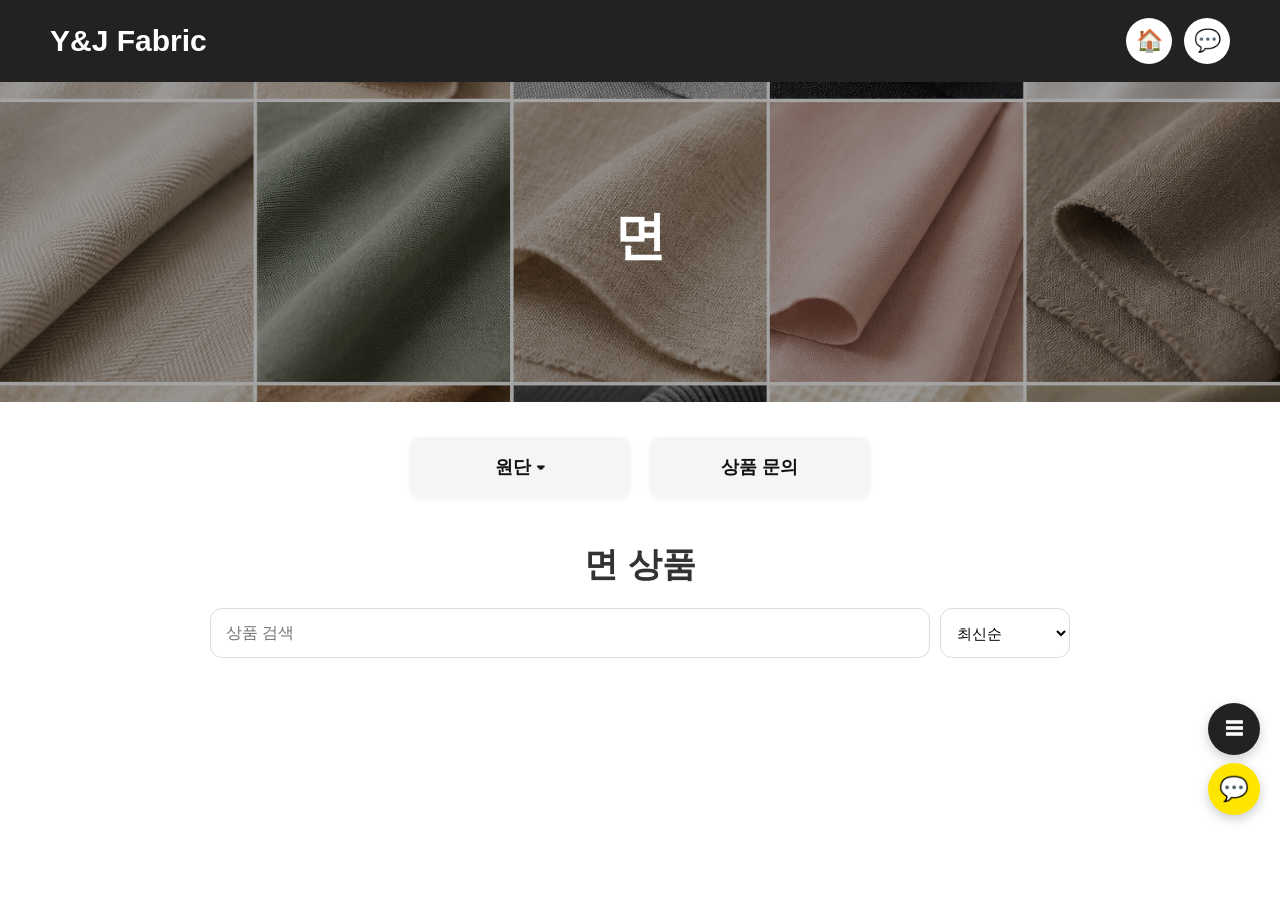
==== commit b2d3f52e: "Add files via upload" ====
--- a/co.html
+++ b/co.html
@@ -355,7 +355,7 @@
 </a>
 <button id="filterBtn"
         class="filter-btn">
-  필터
+  ☰
 </button>
 
 <script type="module">
--- a/co.css
+++ b/co.css
@@ -198,13 +198,13 @@
 
 .item {
   position: relative;
+  border: 1px solid #ddd;
+  border-radius: 12px;
   overflow: hidden;
   background: white;
-  border: 1px solid #ddd;
-  border-radius: 12px;
+  transition: 0.3s;
   text-align: center;
   cursor: pointer;
-  transition: 0.3s;
 }
 
 .item:hover {
@@ -260,7 +260,7 @@
 .product-name {
   width: 100%;
   margin-top: 12px;
-  padding: 14px 10px;
+  padding: 0 10px;
   font-size: 16px;
   font-weight: 600;
   text-align: center;
@@ -272,6 +272,7 @@
 
 .product-price {
   margin-top: 4px;
+  margin-bottom: 14px;
   font-size: 15px;
   font-weight: 700;
   color: #d11a2a;
@@ -300,12 +301,12 @@
   position: relative;
   width: 100%;
   max-width: 1200px;
+  background: white;
+  border-radius: 22px;
   display: flex;
   gap: 30px;
   overflow: hidden;
   padding: 30px;
-  background: white;
-  border-radius: 22px;
 }
 
 /* 왼쪽 이미지 */
@@ -470,7 +471,7 @@
 }
 
 /* =========================
-   고정 버튼
+   맨 위 버튼
 ========================= */
 
 #topBtn {
@@ -503,6 +504,10 @@
   transform: translateY(-3px);
 }
 
+/* =========================
+   카카오 버튼
+========================= */
+
 #kakaoBtn {
   position: fixed;
   right: 20px;
@@ -528,6 +533,10 @@
   box-shadow: 0 6px 16px rgba(0, 0, 0, 0.25);
 }
 
+/* =========================
+   필터 버튼
+========================= */
+
 .filter-btn {
   position: fixed;
   right: 20px;
@@ -573,12 +582,12 @@
 }
 
 .filter-box {
-  position: relative;
   width: 90%;
   max-width: 500px;
-  padding: 30px 20px;
   background: white;
   border-radius: 20px;
+  padding: 30px 20px;
+  position: relative;
 }
 
 .filter-box h3 {
@@ -609,7 +618,11 @@
   gap: 10px;
 }
 
+/* 체크박스 스타일 수정:
+   누르기 전 박스 모양 유지 + 체크만 표시 */
+
 .filter-chip {
+  position: relative;
   display: flex;
   align-items: center;
   gap: 8px;
@@ -617,24 +630,82 @@
   background: none;
   font-size: 13px;
   cursor: pointer;
-  padding: 4px 0;
-}
-
-.filter-chip::before {
-  content: "□";
-  font-size: 21px;
-  line-height: 1;
-}
-
-.filter-chip.active::before {
-  content: "☑";
-}
-
-.filter-chip.active {
+  padding: 4px 0 4px 30px;
+  color: #222;
+  line-height: 1.3;
+}
+
+.filter-items {
+  display: flex;
+  flex-wrap: wrap;
+  gap: 10px;
+}
+
+.filter-chip {
+  display: flex;
+  align-items: center;
+  gap: 8px;
+  border: none;
   background: none;
+  font-size: 13px;
+  cursor: pointer;
   color: #222;
-  border: none;
-}
+  line-height: 1.4;
+}
+
+/* 실제 checkbox 커스텀 */
+.filter-chip input[type="checkbox"] {
+  -webkit-appearance: none;
+  appearance: none;
+
+  width: 18px;
+  height: 18px;
+  margin: 0;
+  flex-shrink: 0;
+
+  border: 2px solid #222;
+  border-radius: 4px;
+  background: #fff;
+
+  position: relative;
+  cursor: pointer;
+}
+
+/* 체크되었을 때도 박스 모양 유지 */
+.filter-chip input[type="checkbox"]:checked {
+  background: #fff;
+  border-color: #222;
+}
+
+/* 박스 안에 체크만 표시 */
+.filter-chip input[type="checkbox"]:checked::after {
+  content: "";
+  position: absolute;
+  left: 4px;
+  top: 0px;
+  width: 5px;
+  height: 10px;
+  border-right: 2px solid #222;
+  border-bottom: 2px solid #222;
+  transform: rotate(45deg);
+}
+
+/* 색상 5개씩 */
+#colorGroup .filter-items {
+  display: grid;
+  grid-template-columns: repeat(5, 1fr);
+  gap: 8px;
+}
+
+#thicknessGroup .filter-items,
+#stretchGroup .filter-items,
+#seeThroughGroup .filter-items,
+#touchGroup .filter-items {
+  display: flex;
+  flex-direction: column;
+  gap: 6px;
+}
+
 
 .filter-footer {
   display: flex;
@@ -659,9 +730,11 @@
   color: white;
 }
 
+/* 색상 5개씩 */
+
 #colorGroup .filter-items {
   display: grid;
-  grid-template-columns: repeat(6, 1fr);
+  grid-template-columns: repeat(5, 1fr);
   gap: 8px;
 }
 
@@ -677,6 +750,28 @@
 /* =========================
    모바일
 ========================= */
+@media (max-width: 768px) {
+  .filter-chip {
+    font-size: 13px;
+    gap: 6px;
+  }
+
+  .filter-chip input[type="checkbox"] {
+    width: 16px;
+    height: 16px;
+  }
+
+  .filter-chip input[type="checkbox"]:checked::after {
+    left: 3px;
+    top: 0px;
+    width: 4px;
+    height: 8px;
+  }
+
+  #colorGroup .filter-items {
+    grid-template-columns: repeat(5, 1fr);
+  }
+}
 
 @media (max-width: 768px) {
   header {
@@ -748,13 +843,15 @@
   }
 
   .product-name {
-    padding: 10px 5px;
+    margin-top: 10px;
+    padding: 0 5px;
     font-size: 14px;
     line-height: 1.2;
   }
 
   .product-price {
     font-size: 13px;
+    margin-bottom: 10px;
   }
 
   .soldout-badge {
@@ -833,6 +930,8 @@
   #kakaoBtn {
     right: 15px;
     bottom: 75px;
+    width: 46px;
+    height: 46px;
   }
 
   .filter-btn {
@@ -846,9 +945,17 @@
   .filter-chip {
     font-size: 13px;
     gap: 6px;
+    padding-left: 28px;
   }
 
   .filter-chip::before {
-    font-size: 18px;
-  }
-}
+    width: 16px;
+    height: 16px;
+  }
+
+  .filter-chip::after {
+    left: 5px;
+    width: 4px;
+    height: 8px;
+  }
+}
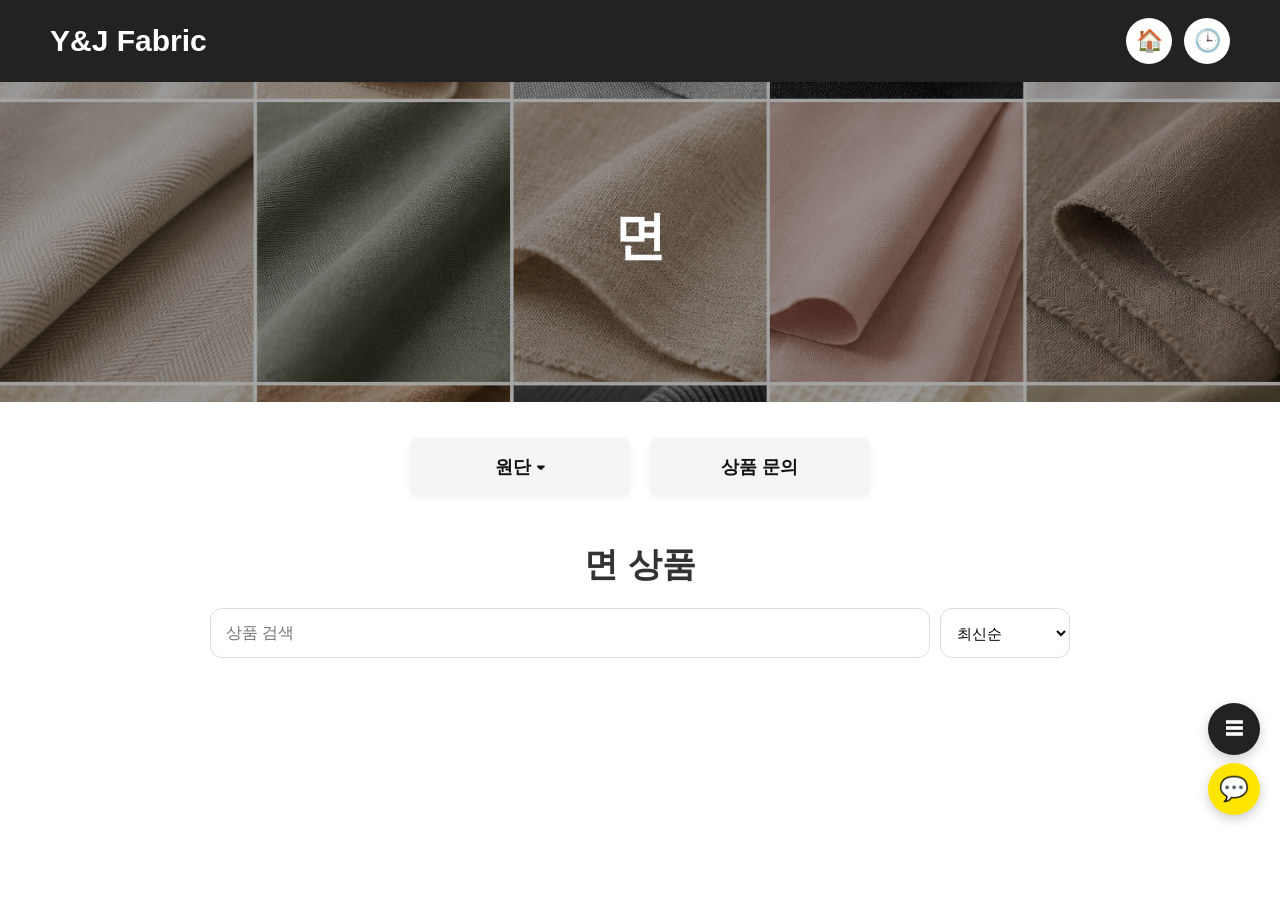
==== commit aa1dc21c: "Add files via upload" ====
--- a/co.html
+++ b/co.html
@@ -244,11 +244,11 @@
       🏠
     </a>
 
-    <a href="order.html"
-       title="문의"
-       class="icon-btn">
-      💬
-    </a>
+    <a href="#"
+     id="recentBtn"
+     class="icon-btn recent-btn">
+    🕒
+  </a>
 
   </nav>
 
@@ -409,6 +409,7 @@
 
 const sortSelect =
   document.getElementById("sortSelect");
+const recentKey = "recentProducts";
 
 let page = 0;
 
@@ -748,7 +749,37 @@
 });
 
 loadProducts();
-
+function saveRecentProduct(product){
+
+  if(!product) return;
+
+  let recent =
+    JSON.parse(
+      localStorage.getItem("recentProducts")
+    ) || [];
+
+  // 이미 있으면 제거
+  recent = recent.filter(
+    p => p.id !== product.id
+  );
+
+  // 맨 앞에 추가
+  recent.unshift({
+    id: product.id,
+    name: product.name,
+    image: product.image,
+    price: product.price
+  });
+
+  // 10개만 유지
+  recent = recent.slice(0, 10);
+
+  localStorage.setItem(
+    "recentProducts",
+    JSON.stringify(recent)
+  );
+
+}
 /* =========================
    상품 팝업
 ========================= */
@@ -765,6 +796,7 @@
 
   const product =
     filteredProducts[index];
+    saveRecentProduct(product);
     if(product.id){
 
   updateDoc(
@@ -959,56 +991,37 @@
   items.forEach(item => {
 
     const chip =
-      document.createElement(
-        "div"
-      );
-
-    chip.className =
-      "filter-chip";
-
-    chip.textContent =
-      item;
-
-    if(
-      selectedFilters[key]
-      .includes(item)
-    ){
-      chip.classList.add(
-        "active"
-      );
-    }
+  document.createElement("div");
+
+chip.className =
+  "filter-chip";
+
+chip.innerHTML = `
+  <input type="checkbox"
+         ${selectedFilters[key].includes(item) ? "checked" : ""}>
+  <span>${item}</span>
+`;
 
     chip.onclick = () => {
 
-      chip.classList.toggle(
-        "active"
-      );
-
-      if(
-        chip.classList.contains(
-          "active"
-        )
-      ){
-
-        if(
-          !selectedFilters[key]
-            .includes(item)
-        ){
-          selectedFilters[key]
-            .push(item);
-        }
-
-      }else{
-
-        selectedFilters[key] =
-          selectedFilters[key]
-            .filter(
-              v => v !== item
-            );
-
+  const checkbox =
+    chip.querySelector("input")
+  .addEventListener("change", (e) => {
+
+    if (e.target.checked) {
+      if (!selectedFilters[key].includes(item)) {
+        selectedFilters[key].push(item);
       }
-
-    };
+    } else {
+      selectedFilters[key] =
+        selectedFilters[key].filter(
+          v => v !== item
+        );
+    }
+
+});
+
+};
 
     wrap.appendChild(chip);
 
@@ -1127,7 +1140,90 @@
   renderFilterModal();
 
 };
-
+document
+.getElementById("recentBtn")
+.onclick = e => {
+
+  e.preventDefault();
+
+  const recent =
+    JSON.parse(
+      localStorage.getItem(recentKey)
+    ) || [];
+
+  const box =
+    document.getElementById(
+      "recentList"
+    );
+
+  if(recent.length === 0){
+
+    box.innerHTML =
+      "<p>최근 본 상품이 없습니다.</p>";
+
+  }else{
+
+    box.innerHTML =
+      recent.map(p => `
+        <div
+          style="
+            display:flex;
+            gap:15px;
+            align-items:center;
+            margin-bottom:15px;
+          ">
+
+          <img
+            src="${p.image}"
+            style="
+              width:80px;
+              height:80px;
+              object-fit:cover;
+              border-radius:10px;
+            ">
+
+          <div>
+
+            <div>
+              ${p.name}
+            </div>
+
+            <div>
+              ₩${Number(
+                p.price || 0
+              ).toLocaleString()}
+            </div>
+
+          </div>
+
+        </div>
+      `).join("");
+
+  }
+
+  document
+    .getElementById(
+      "recentModal"
+    )
+    .classList.add(
+      "show"
+    );
+
+};
+document
+.getElementById("closeRecent")
+.onclick = () => {
+
+  document
+    .getElementById(
+      "recentModal"
+    )
+    .classList.remove(
+      "show"
+    );
+
+};
+updateRecentCount();
 </script>
 
 <!-- 상품 확대 팝업 -->
@@ -1331,5 +1427,21 @@
   </div>
 
 </div>
+<div id="recentModal" class="filter-modal">
+
+  <div class="filter-box">
+
+    <span id="closeRecent"
+          class="filter-close">
+      ✕
+    </span>
+
+    <h3>최근 본 상품</h3>
+
+    <div id="recentList"></div>
+
+  </div>
+
+</div>
 </body>
 </html>
--- a/co.css
+++ b/co.css
@@ -583,20 +583,18 @@
 
 .filter-box {
   width: 90%;
-  max-width: 500px;
+  max-width: 850px;
   background: white;
   border-radius: 20px;
-  padding: 30px 20px;
+  padding: 35px;
   position: relative;
 }
 
 .filter-box h3 {
-  font-size: 24px;
-}
-
-.filter-box h4 {
-  font-size: 15px;
-}
+  font-size: 34px;
+  margin-bottom: 25px;
+}
+
 
 .filter-close {
   position: absolute;
@@ -628,11 +626,13 @@
   gap: 8px;
   border: none;
   background: none;
-  font-size: 13px;
-  cursor: pointer;
-  padding: 4px 0 4px 30px;
+  font-size: 11px;
+  cursor: pointer;
+  padding: 4px 0 4px 15px;
   color: #222;
   line-height: 1.3;
+   white-space: nowrap;
+  word-break: keep-all;
 }
 
 .filter-items {
@@ -693,7 +693,7 @@
 /* 색상 5개씩 */
 #colorGroup .filter-items {
   display: grid;
-  grid-template-columns: repeat(5, 1fr);
+  grid-template-columns: repeat(4, 1fr);
   gap: 8px;
 }
 
@@ -730,13 +730,6 @@
   color: white;
 }
 
-/* 색상 5개씩 */
-
-#colorGroup .filter-items {
-  display: grid;
-  grid-template-columns: repeat(5, 1fr);
-  gap: 8px;
-}
 
 #thicknessGroup .filter-items,
 #stretchGroup .filter-items,
@@ -746,32 +739,58 @@
   flex-direction: column;
   gap: 6px;
 }
+#recentList{
+  display:flex;
+  flex-direction:column;
+  gap:15px;
+  margin-top:25px;
+}
+
+.recent-item{
+  display:flex;
+  align-items:center;
+  gap:15px;
+
+  padding:15px;
+
+  border:1px solid #eee;
+  border-radius:14px;
+
+  cursor:pointer;
+  transition:0.2s;
+}
+
+.recent-item:hover{
+  background:#f8f8f8;
+}
+
+.recent-item img{
+  width:70px;
+  height:70px;
+  object-fit:cover;
+  border-radius:10px;
+}
+
+.recent-info{
+  flex:1;
+}
+
+.recent-name{
+  font-size:15px;
+  font-weight:600;
+  color:#222;
+  margin-bottom:5px;
+}
+
+.recent-price{
+  font-size:14px;
+  color:#000000;
+  font-weight:700;
+}
 
 /* =========================
    모바일
 ========================= */
-@media (max-width: 768px) {
-  .filter-chip {
-    font-size: 13px;
-    gap: 6px;
-  }
-
-  .filter-chip input[type="checkbox"] {
-    width: 16px;
-    height: 16px;
-  }
-
-  .filter-chip input[type="checkbox"]:checked::after {
-    left: 3px;
-    top: 0px;
-    width: 4px;
-    height: 8px;
-  }
-
-  #colorGroup .filter-items {
-    grid-template-columns: repeat(5, 1fr);
-  }
-}
 
 @media (max-width: 768px) {
   header {
@@ -930,32 +949,32 @@
   #kakaoBtn {
     right: 15px;
     bottom: 75px;
-    width: 46px;
-    height: 46px;
   }
 
   .filter-btn {
     right: 15px;
     bottom: 130px;
-    width: 46px;
-    height: 46px;
+  
     font-size: 14px;
   }
 
-  .filter-chip {
-    font-size: 13px;
-    gap: 6px;
-    padding-left: 28px;
-  }
-
-  .filter-chip::before {
-    width: 16px;
-    height: 16px;
-  }
-
-  .filter-chip::after {
-    left: 5px;
-    width: 4px;
-    height: 8px;
-  }
-}
+  .filter-chip{
+    font-size:13px;
+    gap:6px;
+  }
+
+  .filter-chip input[type="checkbox"]{
+    width:16px;
+    height:16px;
+  }
+
+  .filter-chip input[type="checkbox"]:checked::after{
+    left:3px;
+    top:0;
+    width:4px;
+    height:8px;
+  }
+  .recent-btn {
+  position: relative;
+}
+}
